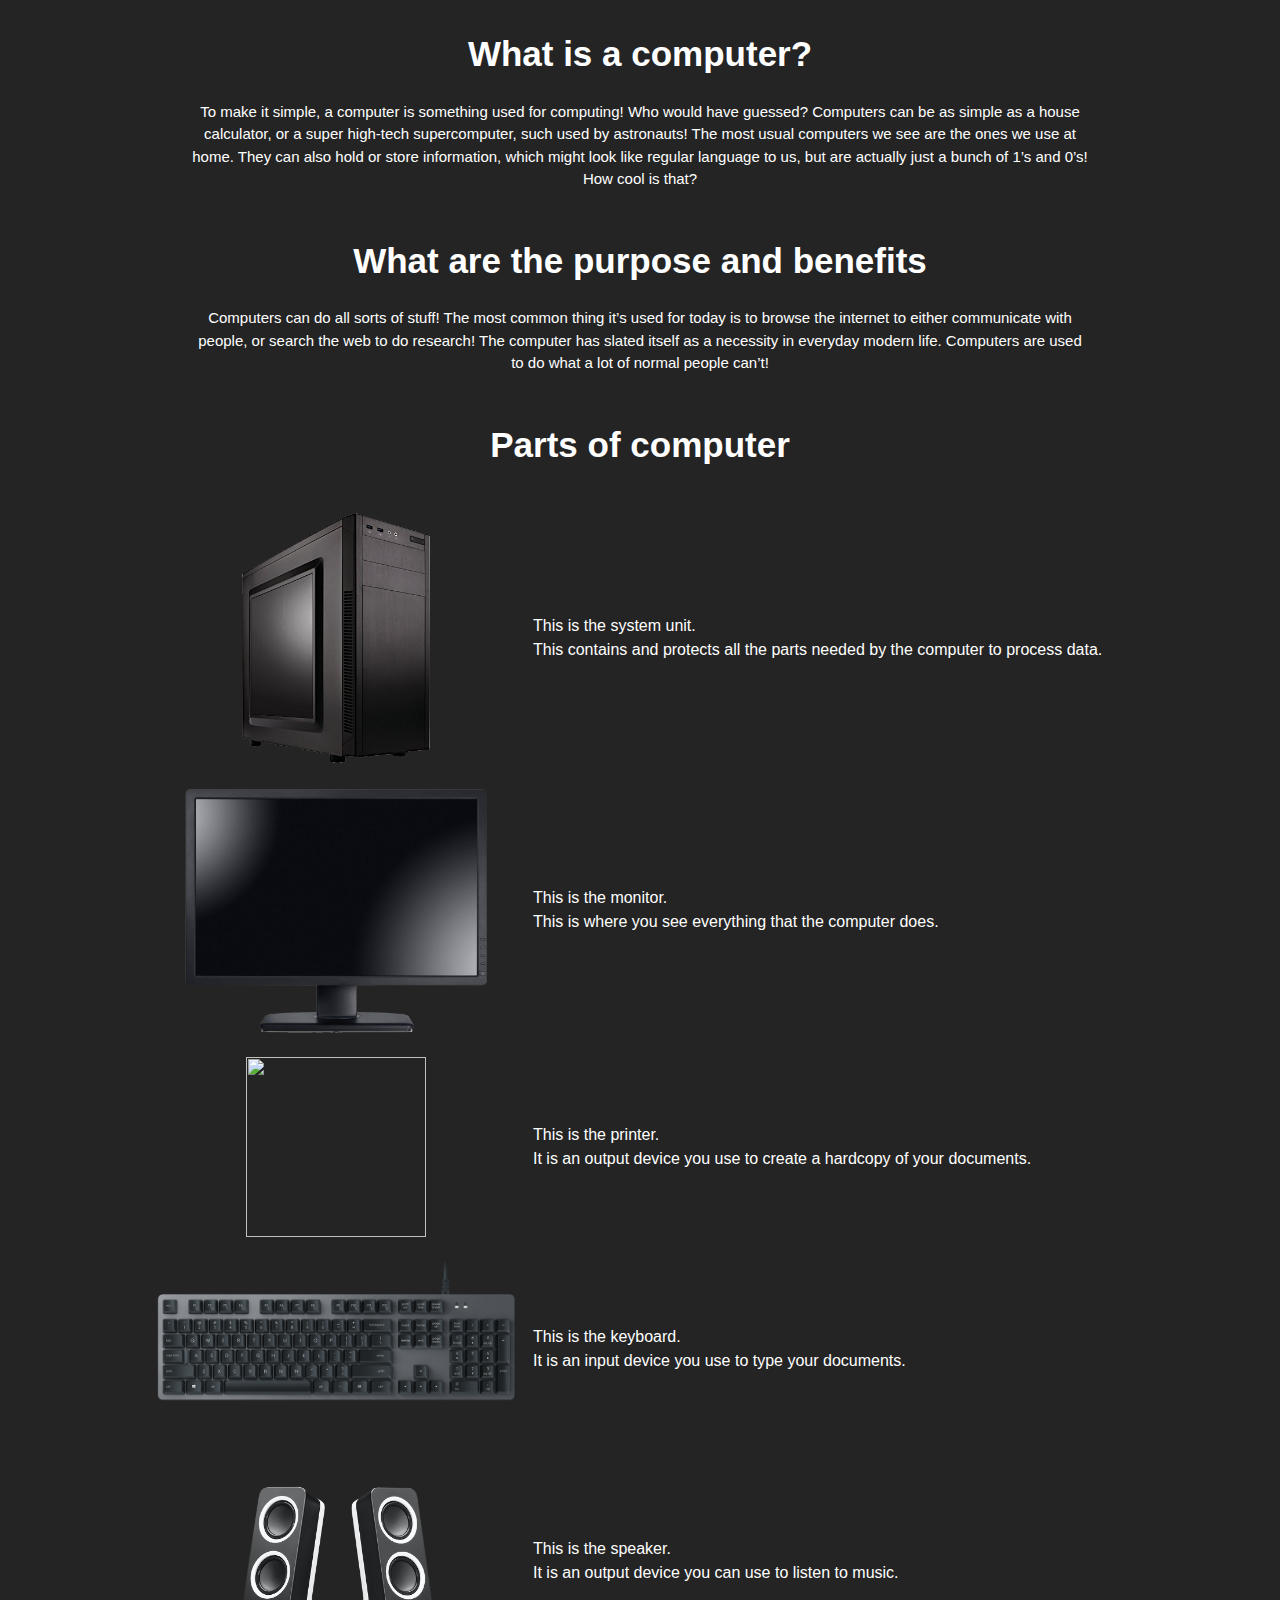
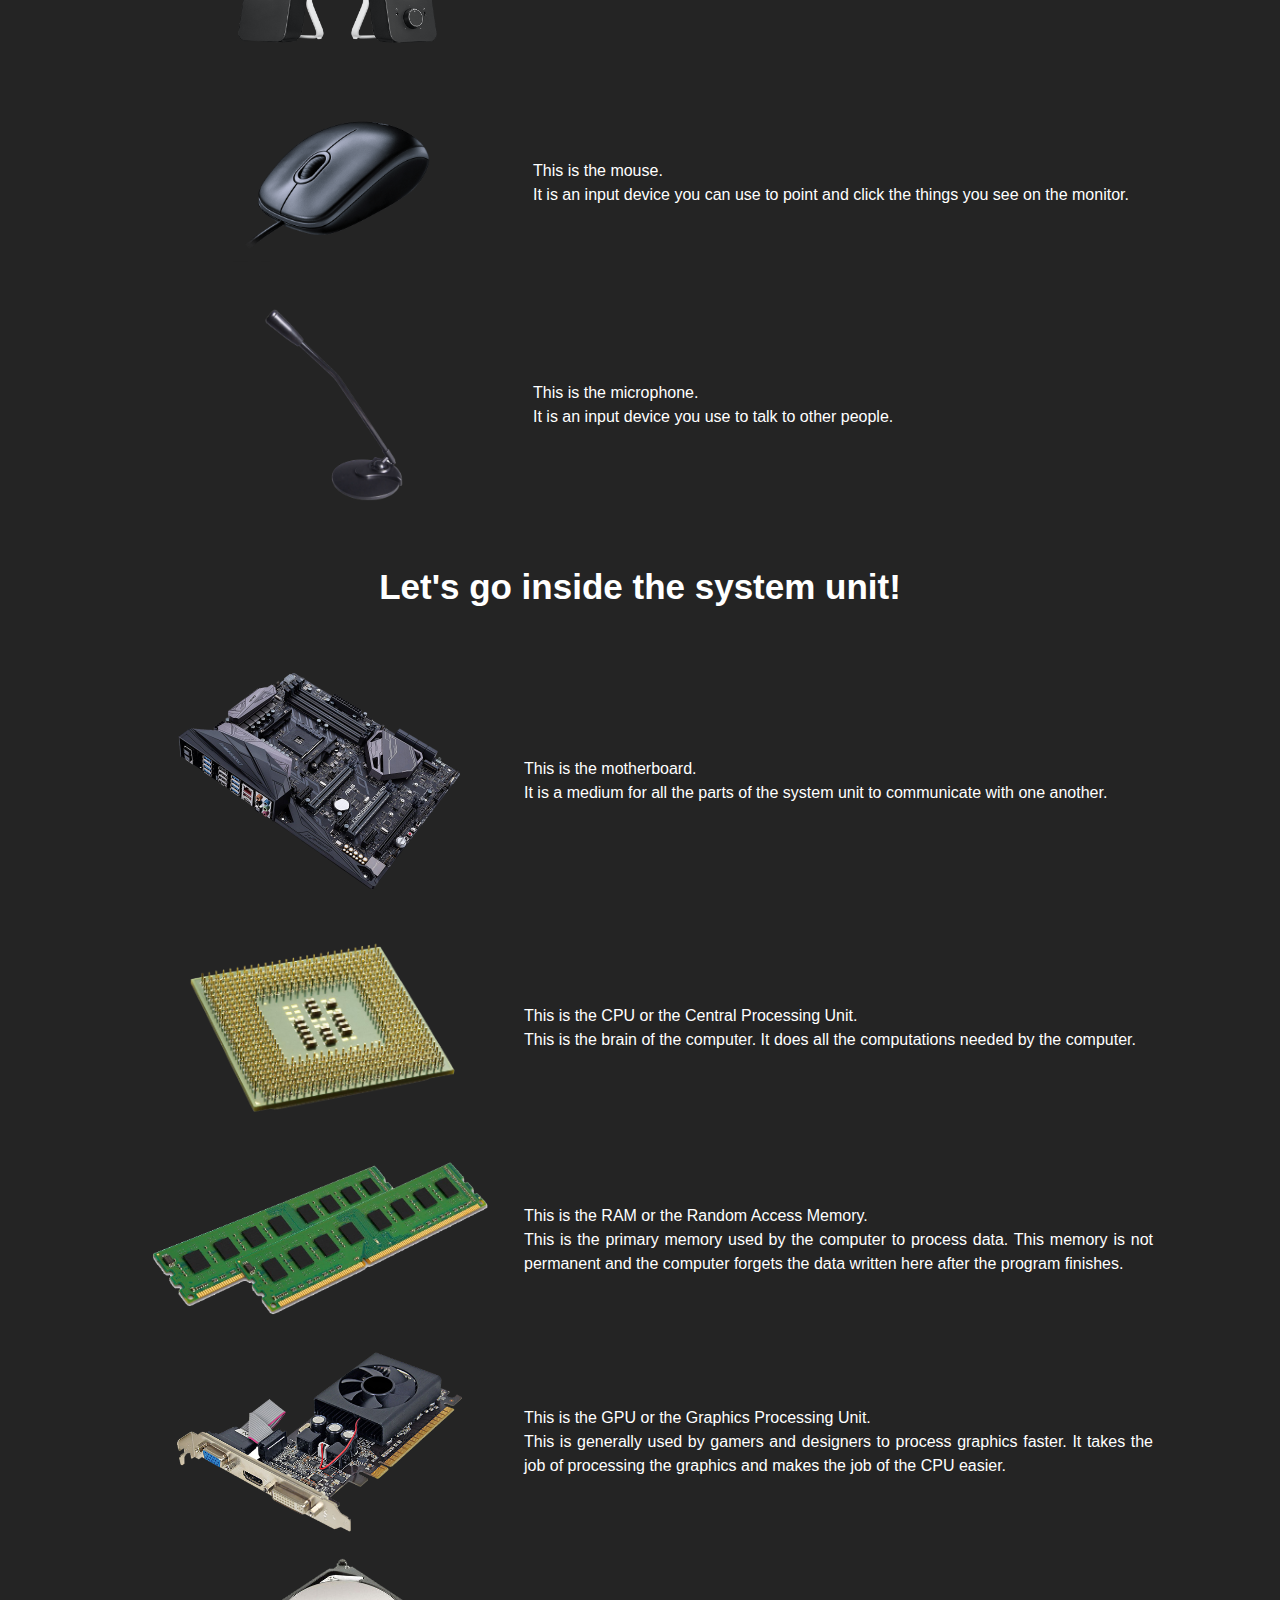
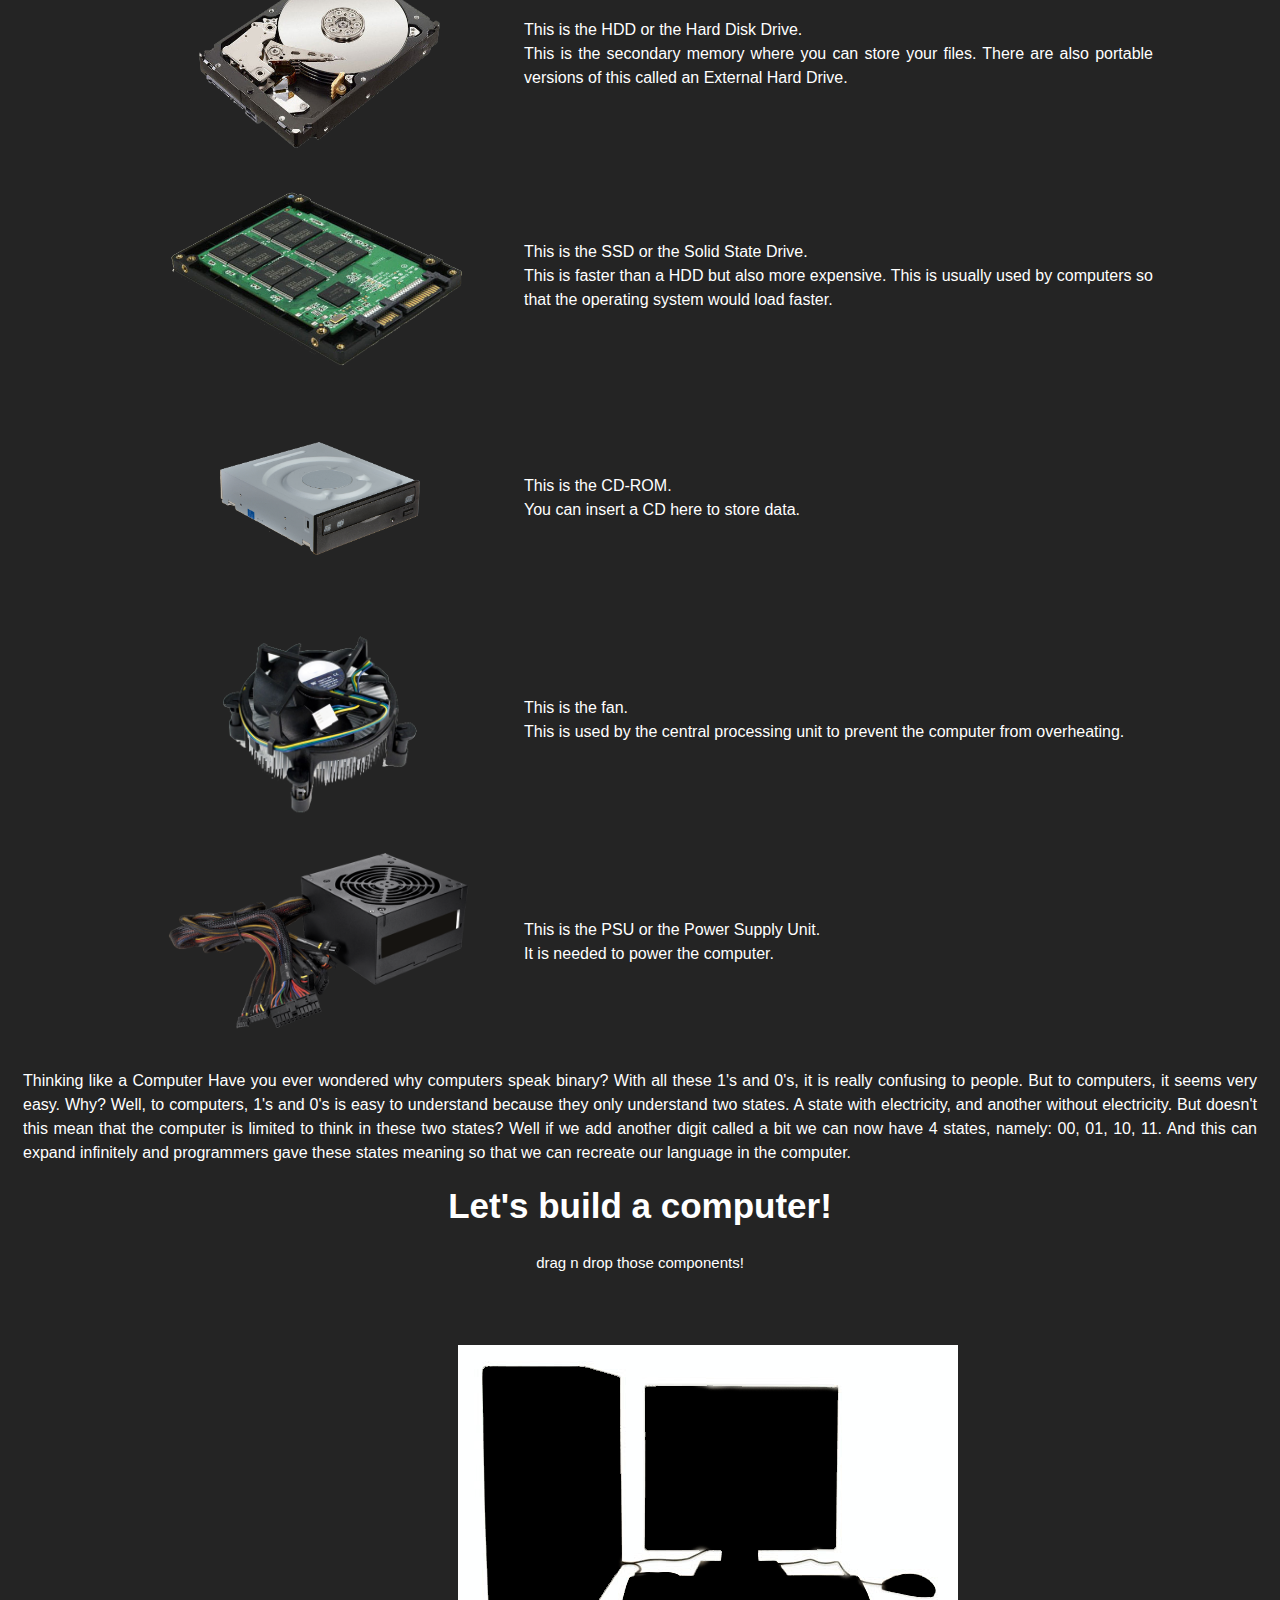
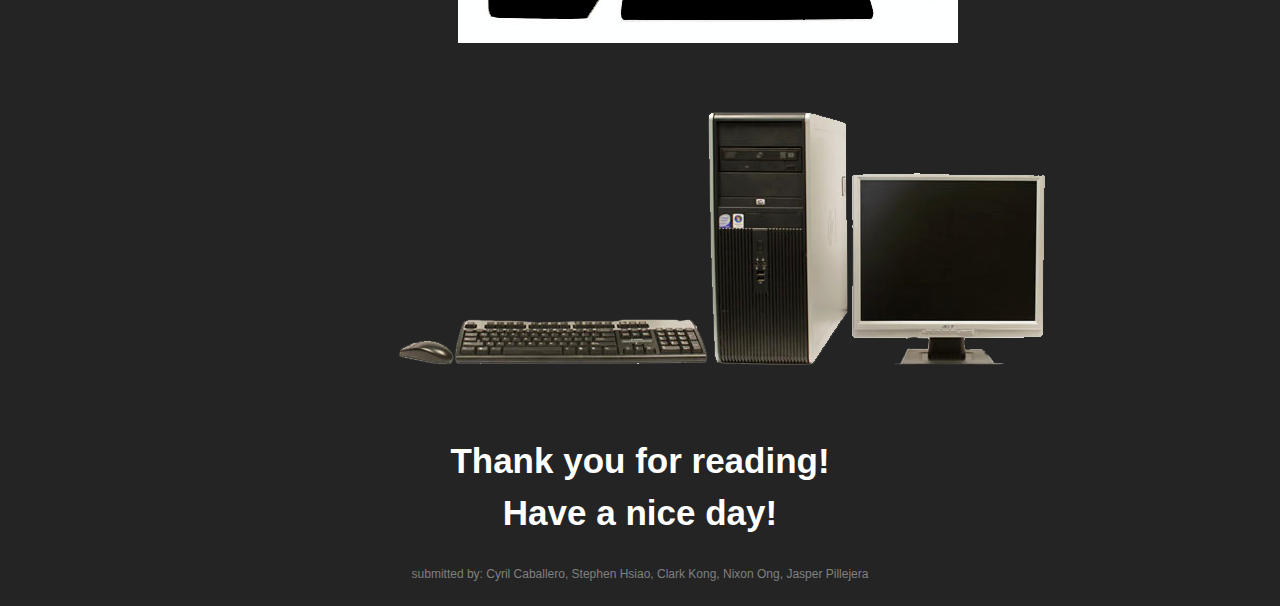
==== index.html @ e354e4e4 "dinkleberg" ====
<!--

░░░░░░░░░░░░░░░░░░░░░░░░░░░░░░░░
░░░░░░░▄▄▄▄▄▄░░░░░░░░░░░░░░░░░░░
░░░░░▄█████████▄▄░░░░░░░░▄▄░░░░░
░░░░███████████████▄▄░░░░▄██▄░░░
░░░▄█████████████████████████░░░
░▄██████████████████████████▀░░░
░███░░░░░░░░░░░░░░░░░░░█░░░░░░░░
░███░███████████████████░░░░░░░░
░███░░▀████───████────█▀░░░░░░░░
░███░░░▀▄▄▄▄▄▀░▀▄▄▄▄▄▀▀▀▄░░░░░░░
░░██░░░░░░░░░░░░░░░░░░░░░▀▄░░░░░
░░▄█░░░░░▄▀█▀▀▀▄▄▄░░░░░▄▀░░▀▄░░░
░█░░░░░▄▀──█───█──▀█▄▄░▀▀░░░░▀▄░
░▀▄▄░░█────█───█───█──▀▀▄░░▄▀▀▀░
░░░█░██▄▄▄▄█▄▄▄█▄▄▄█▄▄▄▄▄█▄▄▀░░░
░░░█░█████████████▄▄░░░░░░░░░░░░
░░░█░█████████████████████████▄░
░░░█░███████████████▀▀░░░░░░░░█░
░░░█░██████████▀▀░░░░░░░░░░░░░█░
░░░█░██████▀░░░░░░░░░░░░░░░░░░█░
░░░█░███▀░░░░░░░░░░░░░░░░░░░░░█░
░░░█░█▀░░░░░░░░░░░░░░░░░░░░░░░█░
░░░█░░░░░░░░░░░░░░▀▄░▀▄░░░░░░░█░
░░░█░░░░░░░░░░░░▄▄▄▀▄▄▀░░░░░░░█░
░░░█░░░░░░░░░░░░░░░░░░░░░░░░░░█░
░░░█░░░░░░░░░░░░░░░░░░░░░░░░░░█░
░░░█░░░░░░░░░░░░░░░░░░░░░░░░░░█░
░░░█░░░░░░░░░░░░░░░░░░░░░░░░░░█░
░░░█░░░░░░░░░░░░░░░░░░░░░░░░░░█░
░░░█░░░░░░░░░░░░░░░░░░░░░░░░░░█░
░░░░░░░░░░░░░░░░░░░░░░░░░░░░░░░░
░░░░░░░░░░░░░░░░░░░░░░░░░░░░░░░░░░░░░░░
░█▀▄░█░█▄░█░█░█░█░░█▀░█▀▄░█▀░█▀▄░▄▀▀░█░
░█░█░█░█▀██░█▀▄░█░░█▀░█▀▄░█▀░█▀▄░█░█░▀░
░▀▀░░▀░▀░░▀░▀░▀░▀▀░▀▀░▀▀░░▀▀░▀░▀░░▀▀░▀░
░░░░░░░░░░░░░░░░░░░░░░░░░░░░░░░░░░░░░░░
-->
<html>
<head> 
<title>SOCTEC2</title>
<link rel="icon" href="dlsu.ico" type="ico">
<style>
	div#topcontrol img {
		width: 50px;
		height: 50px;
	}
    * {
        padding: 5px;
        background-color: #242424;
        color: white;
        font-family: Arial, Helvetica, sans-serif;
        line-height: 150%;
    }
    #p1, #p2, #parts, #made, #game, #end {
        text-align: center;
        
    }
    #what, #pb, #pt, #md, #gm, #ed {
        font-size: 35px;
        margin-bottom: 10px;
        font-weight: bold;
    }
    #what1, #pb1, #gm1, #ed1 {
        font-size: 15px;
        margin: auto;
        width: 900px;
    }
    #hardware {
        margin: auto;
        width: 1050px;
    }
</style>
</head>
<body>
<div id="p1">
    <div id="what">What is a computer?</div>
    <div id="what1">To make it simple, a computer is something used for computing! Who would have guessed? Computers can be as simple as a house calculator, or a super high-tech supercomputer, such used by astronauts! The most usual computers we see are the ones we use at home. They can also hold or store information, which might look like regular language to us, but are actually just a bunch of 1’s and 0’s! How cool is that?</div>
</div><br>

<div id="p2">
    <div id="pb">What are the purpose and benefits</div>
    <div id="pb1">Computers can do all sorts of stuff! The most common thing it’s used for today is to browse the internet to either communicate with people, or search the web to do research! The computer has slated itself as a necessity in everyday modern life. 
    Computers are used to do what a lot of normal people can’t!</div>
</div><br>

<div id="parts">
    <div id="pt">Parts of computer</div>
</div>

<div id="hardware" align="center">
    <table>
        <tr >
            <td align="center"><img src="case.png" height="250"/></td>
            <td style="text-align: justify;">
                This is the system unit.<br> This contains and protects all the parts needed by the computer to process data.
            </td>
        </tr>
        <tr>
            <td align="center"><img src="mon.png" height="250"/></td>
            <td style="text-align: justify;">
                This is the monitor.<br> This is where you see everything that the computer does.
            </td>
        </tr>
        <tr>
            <td align="center"><img src="print.png" height="180"/></td>
            <td style="text-align: justify;">
                This is the printer.<br> It is an output device you use to create a hardcopy of your documents.
            </td>
        </tr>
        <tr>
            <td align="center"><img src="kb.png" height="180"/></td>
            <td style="text-align: justify;">
                This is the keyboard.<br> It is an input device you use to type your documents.
            </td>
        </tr>
        <tr>
            <td align="center"><img src="speak.png" height="200"/></td>
            <td style="text-align: justify;">
                This is the speaker.<br> It is an output device you can use to listen to music.
            </td>
        </tr>
        <tr>
            <td align="center"><img src="mou.png" height="200"/></td>
            <td style="text-align: justify;">
                This is the mouse.<br> It is an input device you can use to point and click the things you see on the monitor.
            </td>
        </tr>
        <tr>
            <td align="center"><img src="mic.png" height="200"/></td>
            <td style="text-align: justify;">
                This is the microphone.<br> It is an input device you use to talk to other people.
            </td>
        </tr>
    </table>
</div>

<br>
<div id="made">
    <div id="md">Let's go inside the system unit!</div>
</div>

<div id="hardware" border=1px align="center">
    <table>
        <tr>
            <td align="center"><img src="mobo.png" height="250"/></td>
            <td style="text-align: justify;">
                This is the motherboard.<br> It is a medium for all the parts of the system unit to communicate with one another.
            </td>
        </tr>
        <tr>
            <td align="center"><img src="cpu.png" height="200"/></td>
            <td style="text-align: justify;">
                This is the CPU or the Central Processing Unit.<br> This is the brain of the computer. It does all the computations needed by the computer.
            </td>
        </tr>
        <tr>
            <td align="center"><img src="ram.png" height="180"/></td>
            <td style="text-align: justify;">
                This is the RAM or the Random Access Memory.<br> This is the primary memory used by the computer to process data. This memory is not permanent and the computer forgets the data written here after the program finishes.
            </td>
        </tr>
        <tr>
            <td align="center"><img src="gfx.png" height="180"/></td>
            <td style="text-align: justify;">
                This is the GPU or the Graphics Processing Unit.<br> This is generally used by gamers and designers to process graphics faster. It takes the job of processing the graphics and makes the job of the CPU easier.
            </td>
        </tr>
        <tr>
            <td align="center"><img src="hdd.png" height="200"/></td>
            <td style="text-align: justify;">
                This is the HDD or the Hard Disk Drive.<br> This is the secondary memory where you can store your files. There are also portable versions of this called an External Hard Drive.
            </td>
        </tr>
        <tr>
            <td align="center"><img src="ssd.png" height="200"/></td>
            <td style="text-align: justify;">
                This is the SSD or the Solid State Drive.<br> This is faster than a HDD but also more expensive. This is usually used by computers so that the operating system would load faster.
            </td>
        </tr>
        <tr>
            <td align="center"><img src="drive.png" height="200"/></td>
            <td style="text-align: justify;">
                This is the CD-ROM.<br> You can insert a CD here to store data.
            </td>
        </tr>
        <tr>
            <td align="center"><img src="sfan.png" height="200"/></td>
            <td style="text-align: justify;">
                This is the fan.<br> This is used by the central processing unit to prevent the computer from overheating.
            </td>
        </tr>
        <tr>
            <td align="center"><img src="psu.png" height="200"/></td>
            <td style="text-align: justify;">
                This is the PSU or the Power Supply Unit.<br> It is needed to power the computer.
            </td>
        </tr>
    </table>
</div>

<div id="computerLanguage" style="text-align: justify;">
Thinking like a Computer

Have you ever wondered why computers speak binary? 
With all these 1's and 0's, it is really confusing to people.
But to computers, it seems very easy. Why?
Well, to computers, 1's and 0's is easy to understand because they only understand two states. 
A state with electricity, and another without electricity.

But doesn't this mean that the computer is limited to think in these two states?
Well if we add another digit called a bit we can now have 4 states, namely: 00, 01, 10, 11.
And this can expand infinitely and programmers gave these states meaning so that we can recreate our language in the computer.

</div>

<div id="game">
    <div id="gm">Let's build a computer!</div>
    <div id="gm1">drag n drop those components!</div>
</div>

<div style="text-align: center">
<iframe id="games" src="game.html" width="1280" height="720" style="border: 0;" scrolling="no"></iframe>
</div>

<div id="end">
    <div id="ed">Thank you for reading!<br> Have a nice day!</div>
</div>

<div style="font-size: 12px; text-align: center; color: grey"> submitted by: Cyril Caballero, Stephen Hsiao, Clark Kong, Nixon Ong, Jasper Pillejera</div>

<script src="https://ajax.googleapis.com/ajax/libs/jquery/2.1.3/jquery.min.js"></script>
<script type="text/javascript" src="arrow35.js"></script>
</body>
</html>
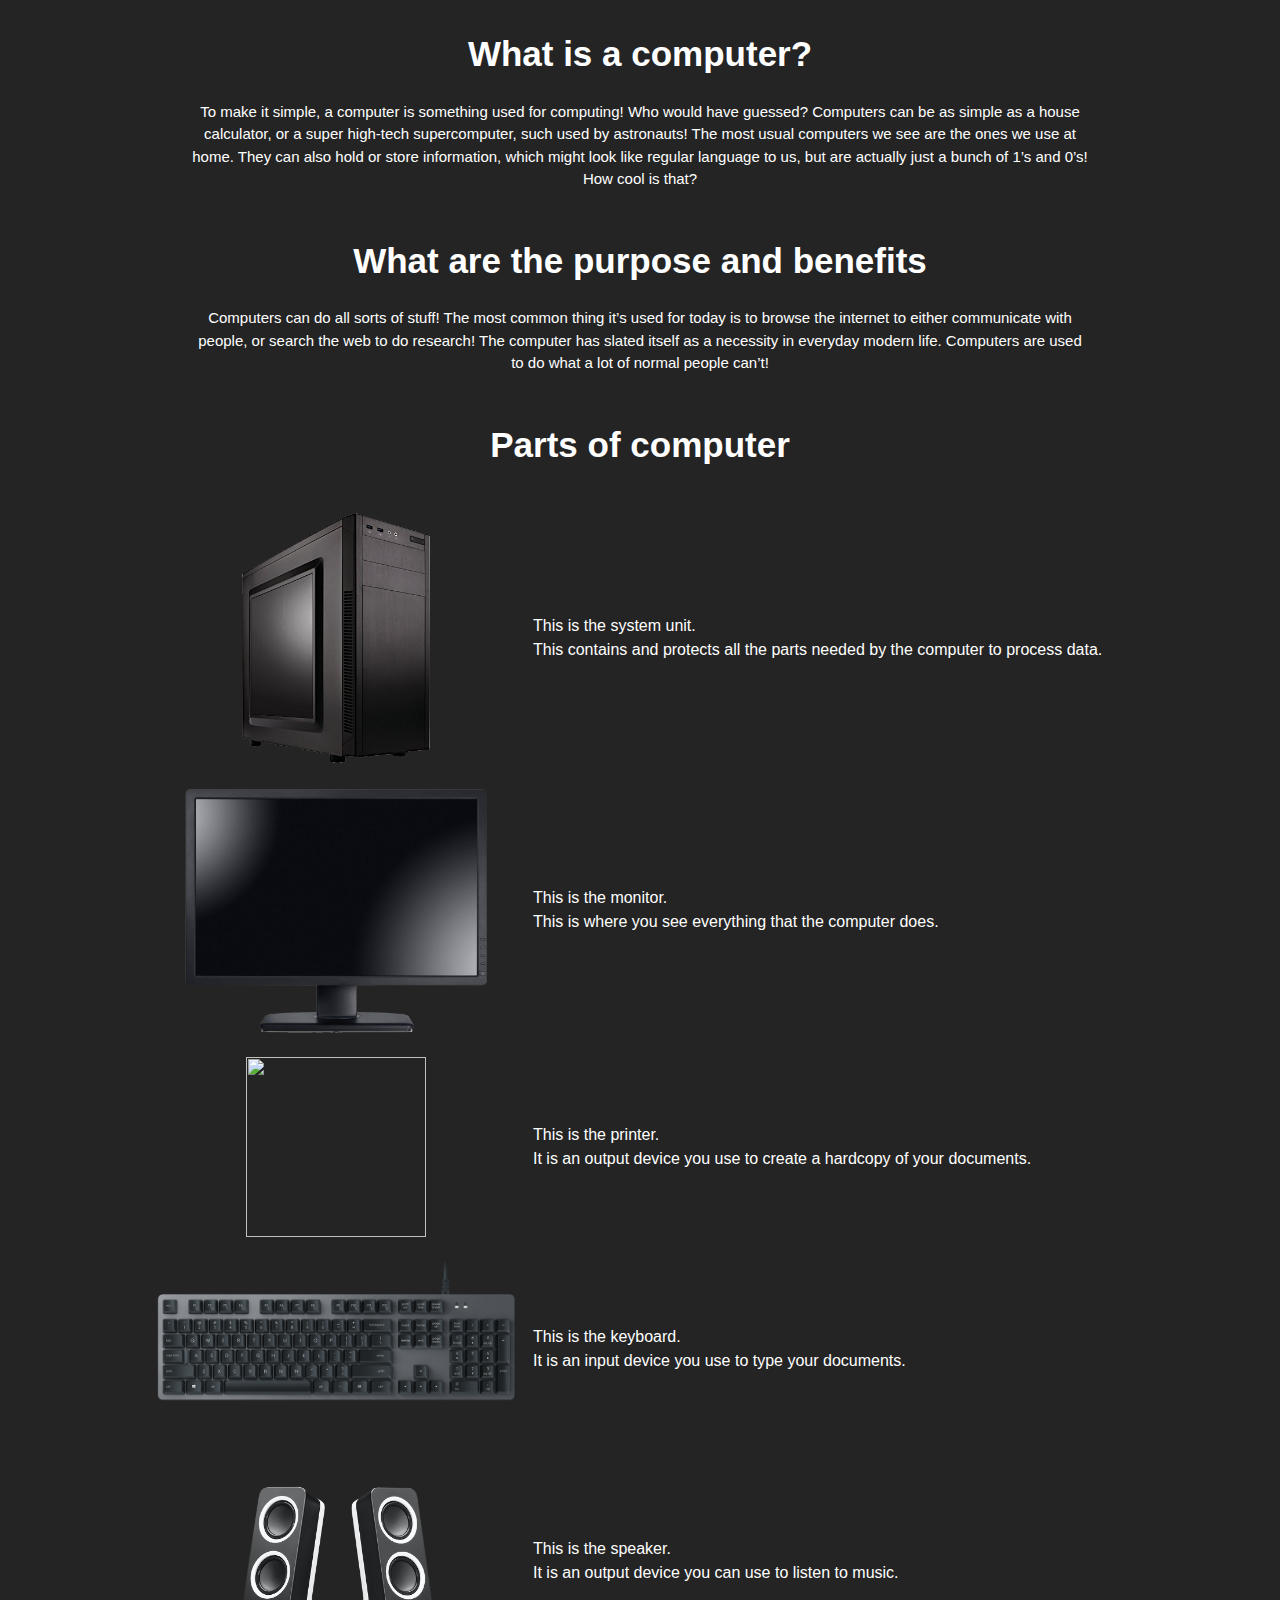
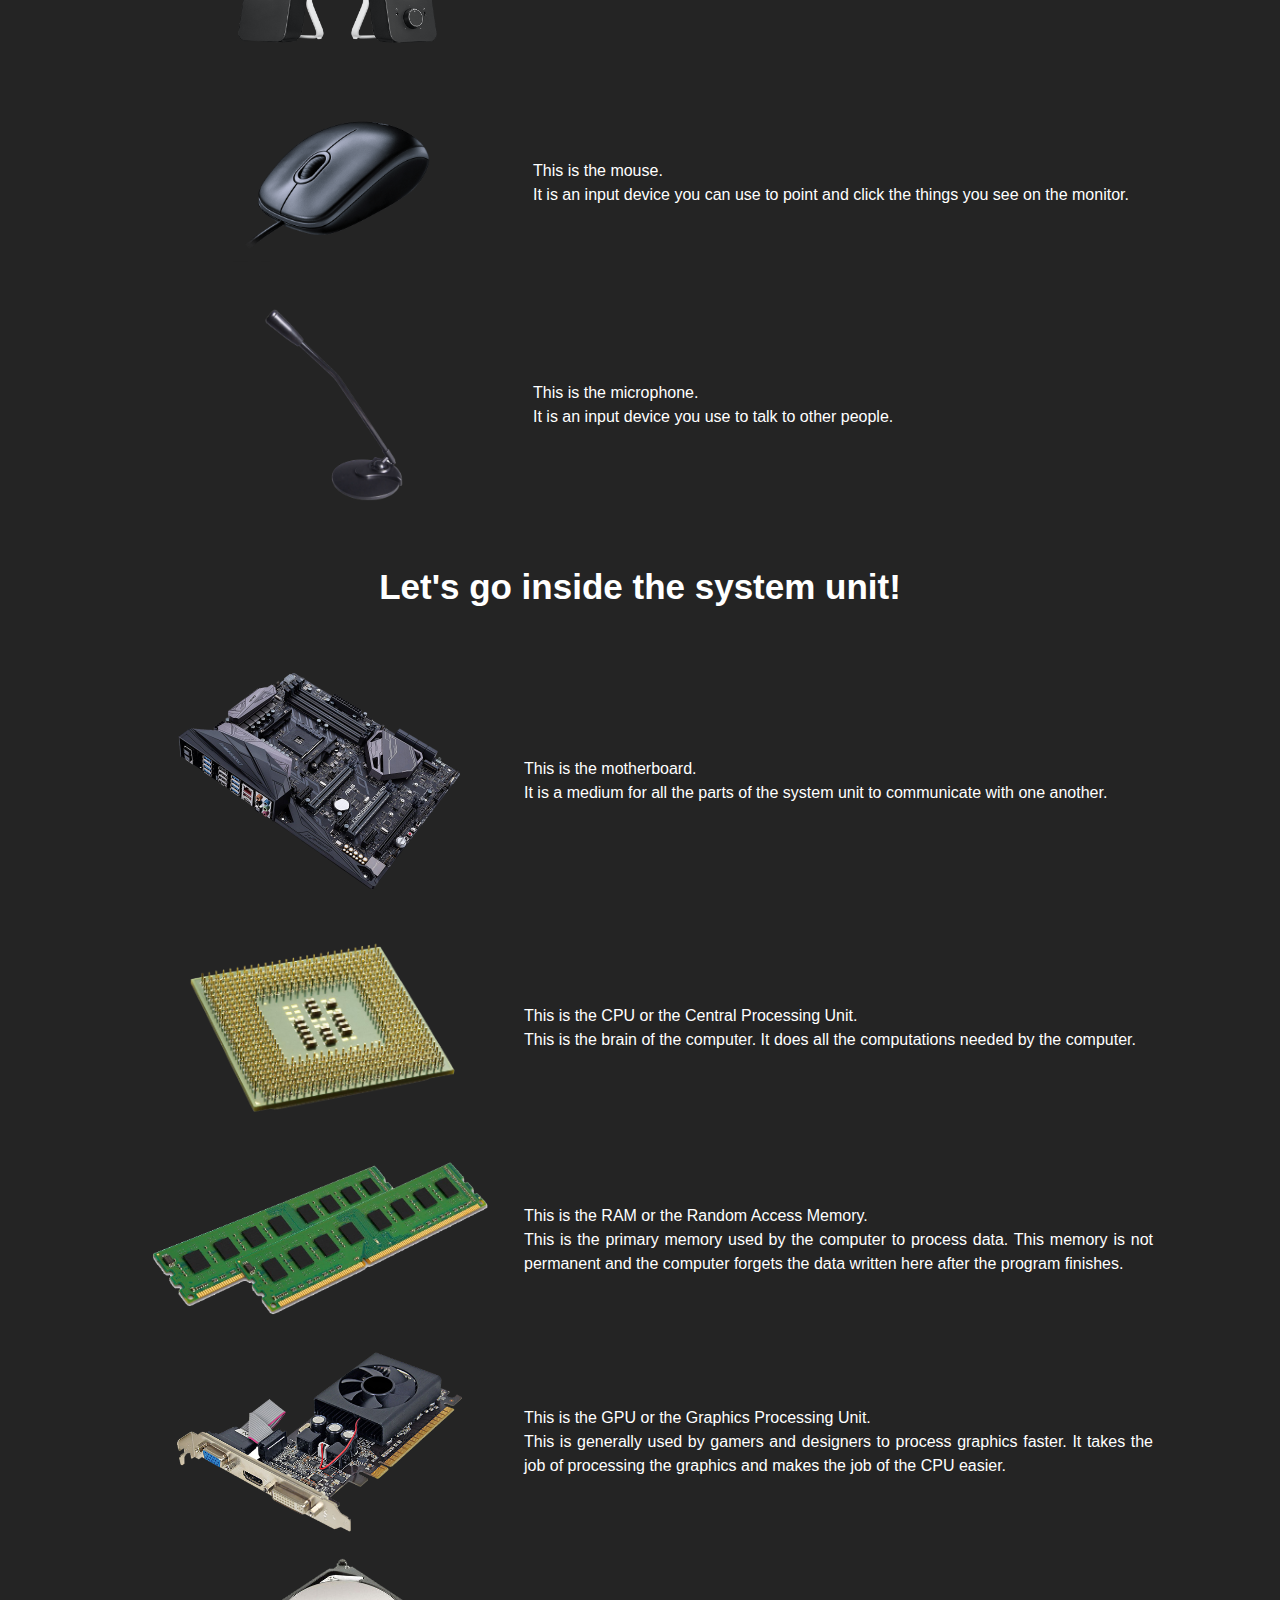
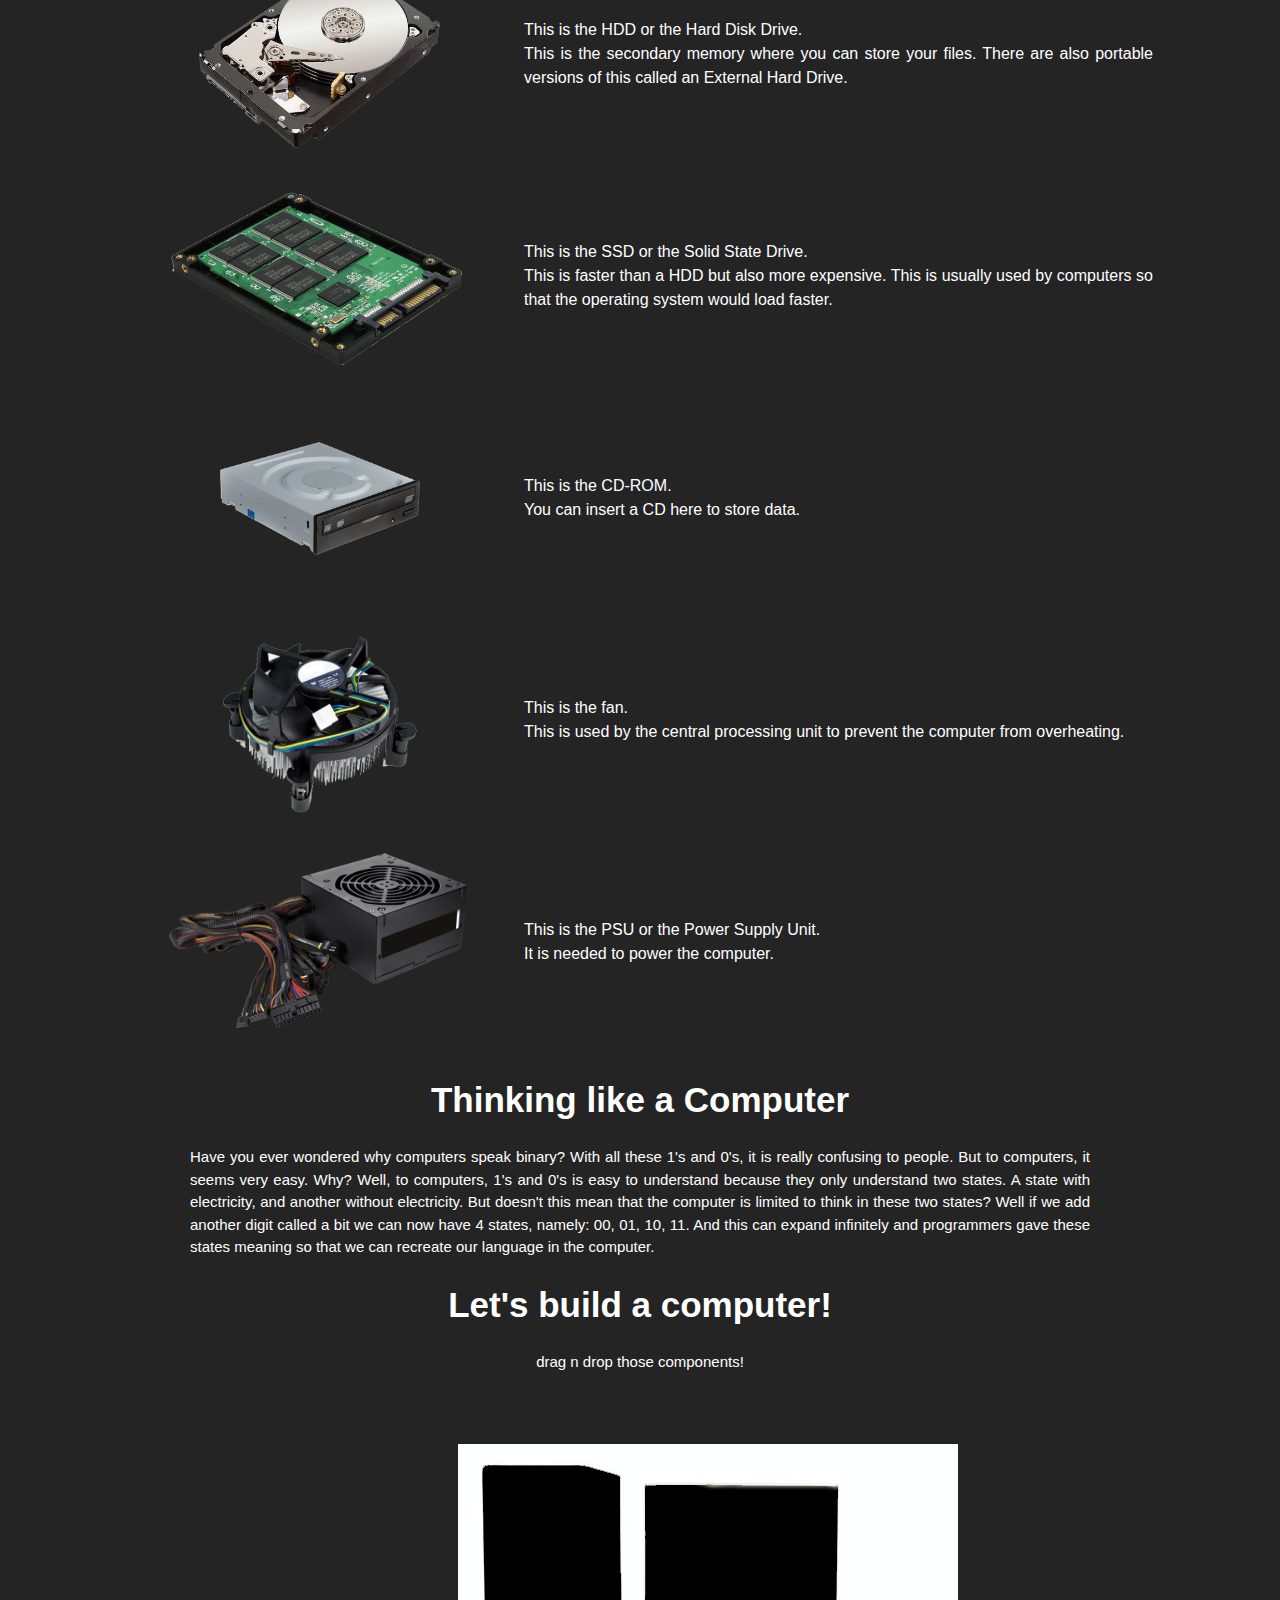
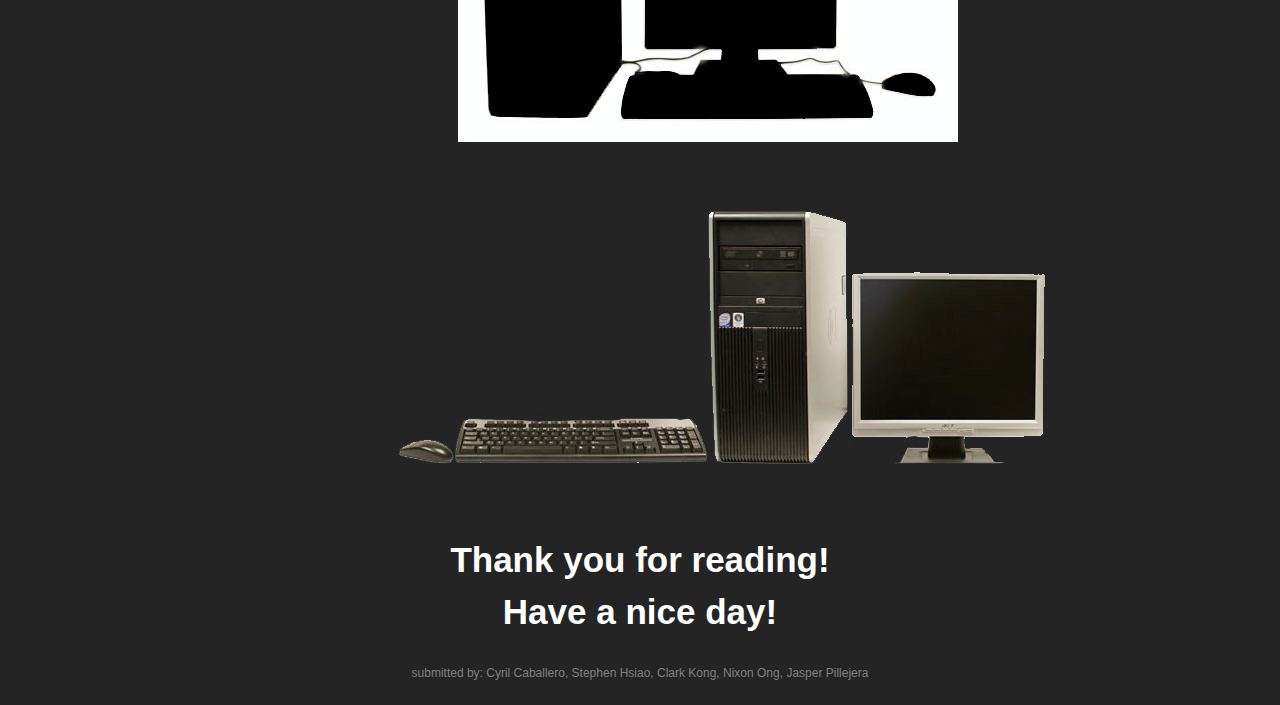
==== commit 458e33a8: "update on colors and alignment" ====
--- a/index.html
+++ b/index.html
@@ -57,12 +57,12 @@
         text-align: center;
         
     }
-    #what, #pb, #pt, #md, #gm, #ed {
+    #what, #pb, #pt, #md, #gm, #ed, #thinking {
         font-size: 35px;
         margin-bottom: 10px;
         font-weight: bold;
     }
-    #what1, #pb1, #gm1, #ed1 {
+    #what1, #pb1, #gm1, #ed1, #thinking1 {
         font-size: 15px;
         margin: auto;
         width: 900px;
@@ -201,8 +201,8 @@
 </div>
 
 <div id="computerLanguage" style="text-align: justify;">
-Thinking like a Computer
-
+	<div id="thinking" align="center">Thinking like a Computer </div>
+	<div id ="thinking1">
 Have you ever wondered why computers speak binary? 
 With all these 1's and 0's, it is really confusing to people.
 But to computers, it seems very easy. Why?
@@ -212,6 +212,7 @@
 But doesn't this mean that the computer is limited to think in these two states?
 Well if we add another digit called a bit we can now have 4 states, namely: 00, 01, 10, 11.
 And this can expand infinitely and programmers gave these states meaning so that we can recreate our language in the computer.
+	</div>
 
 </div>
 
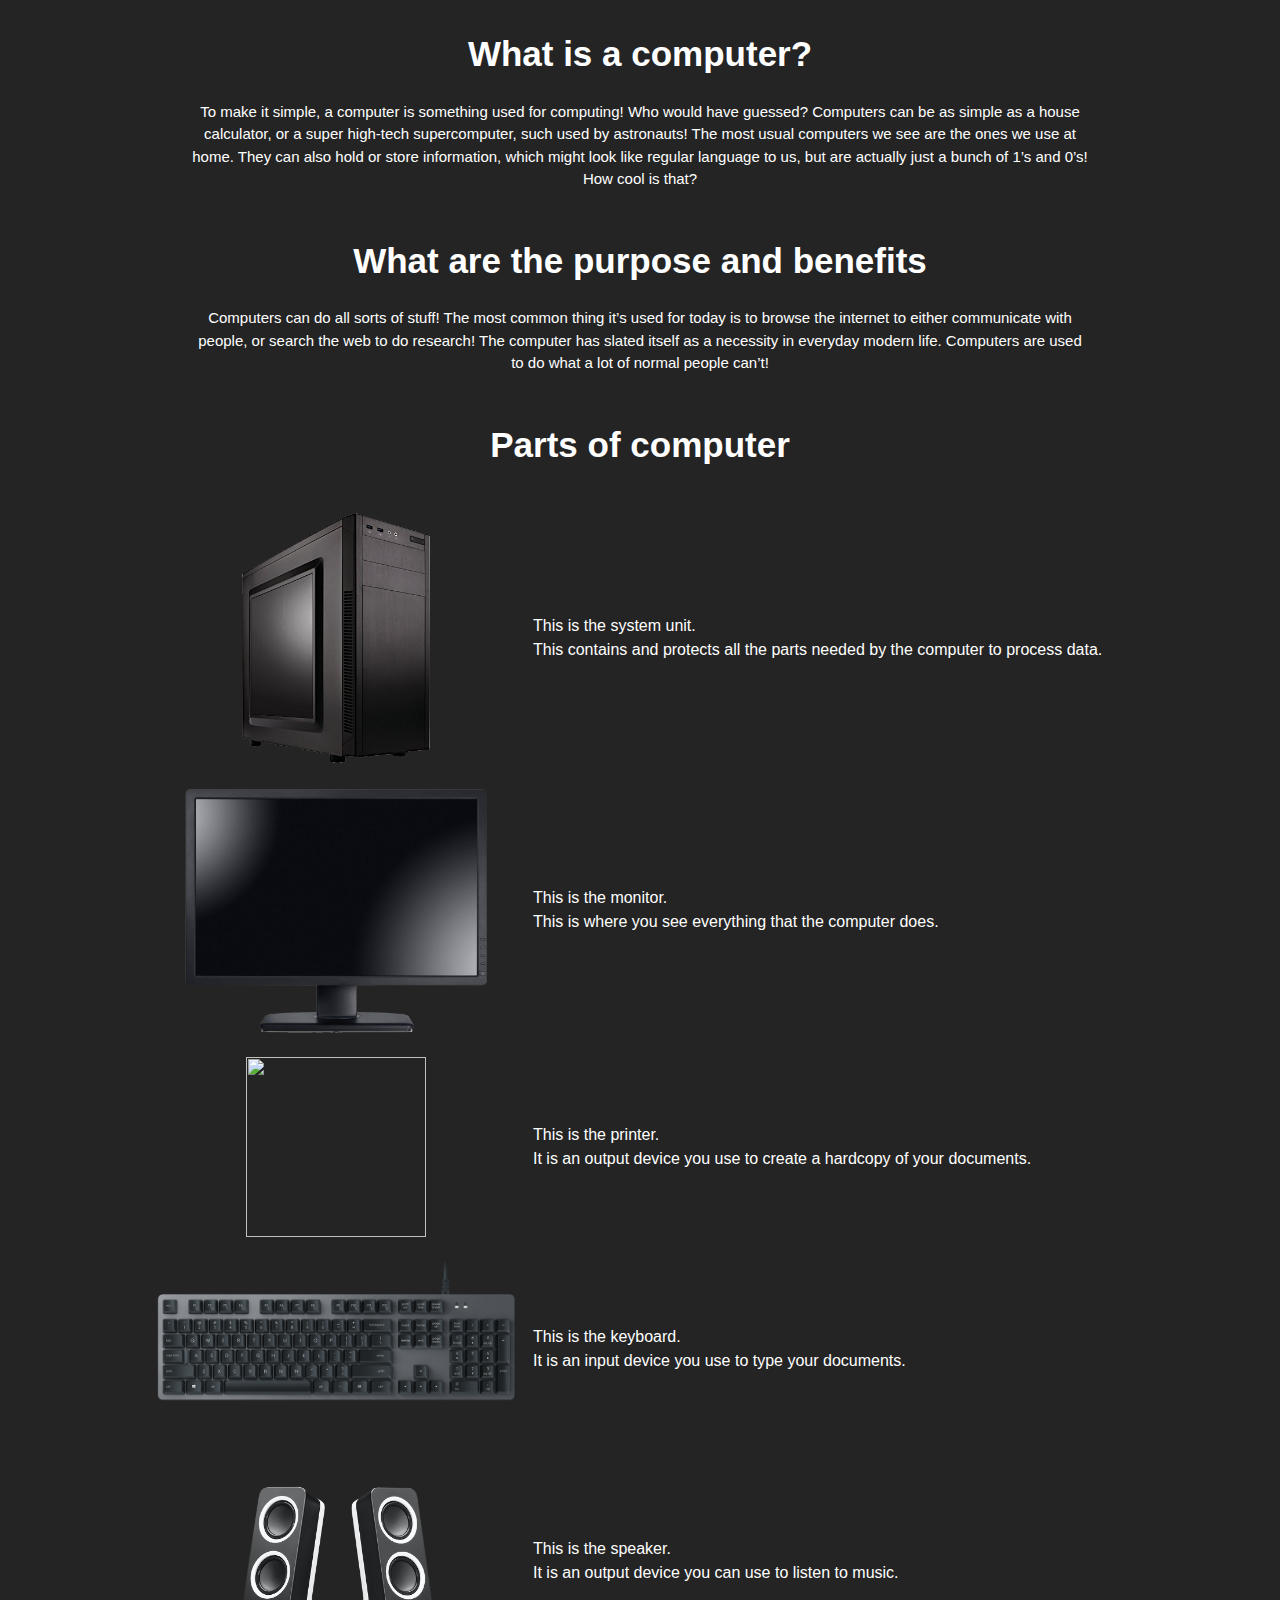
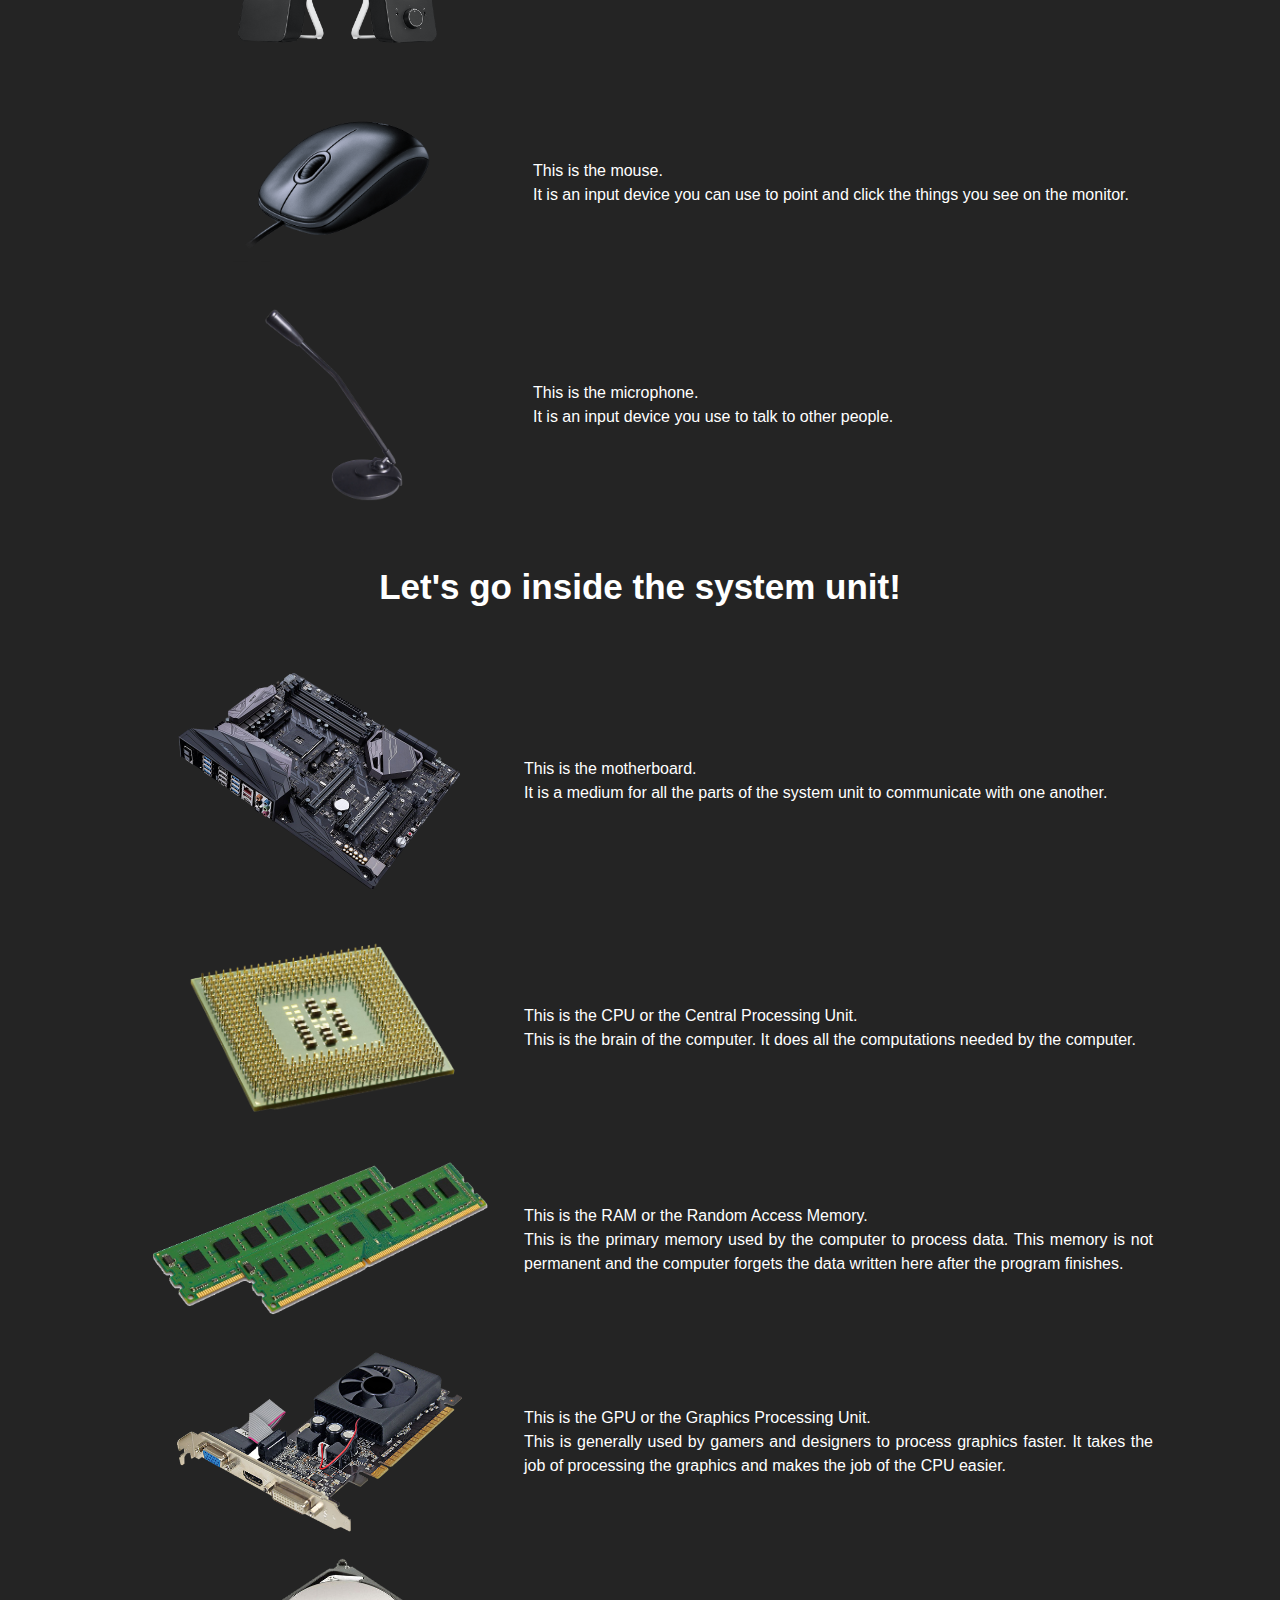
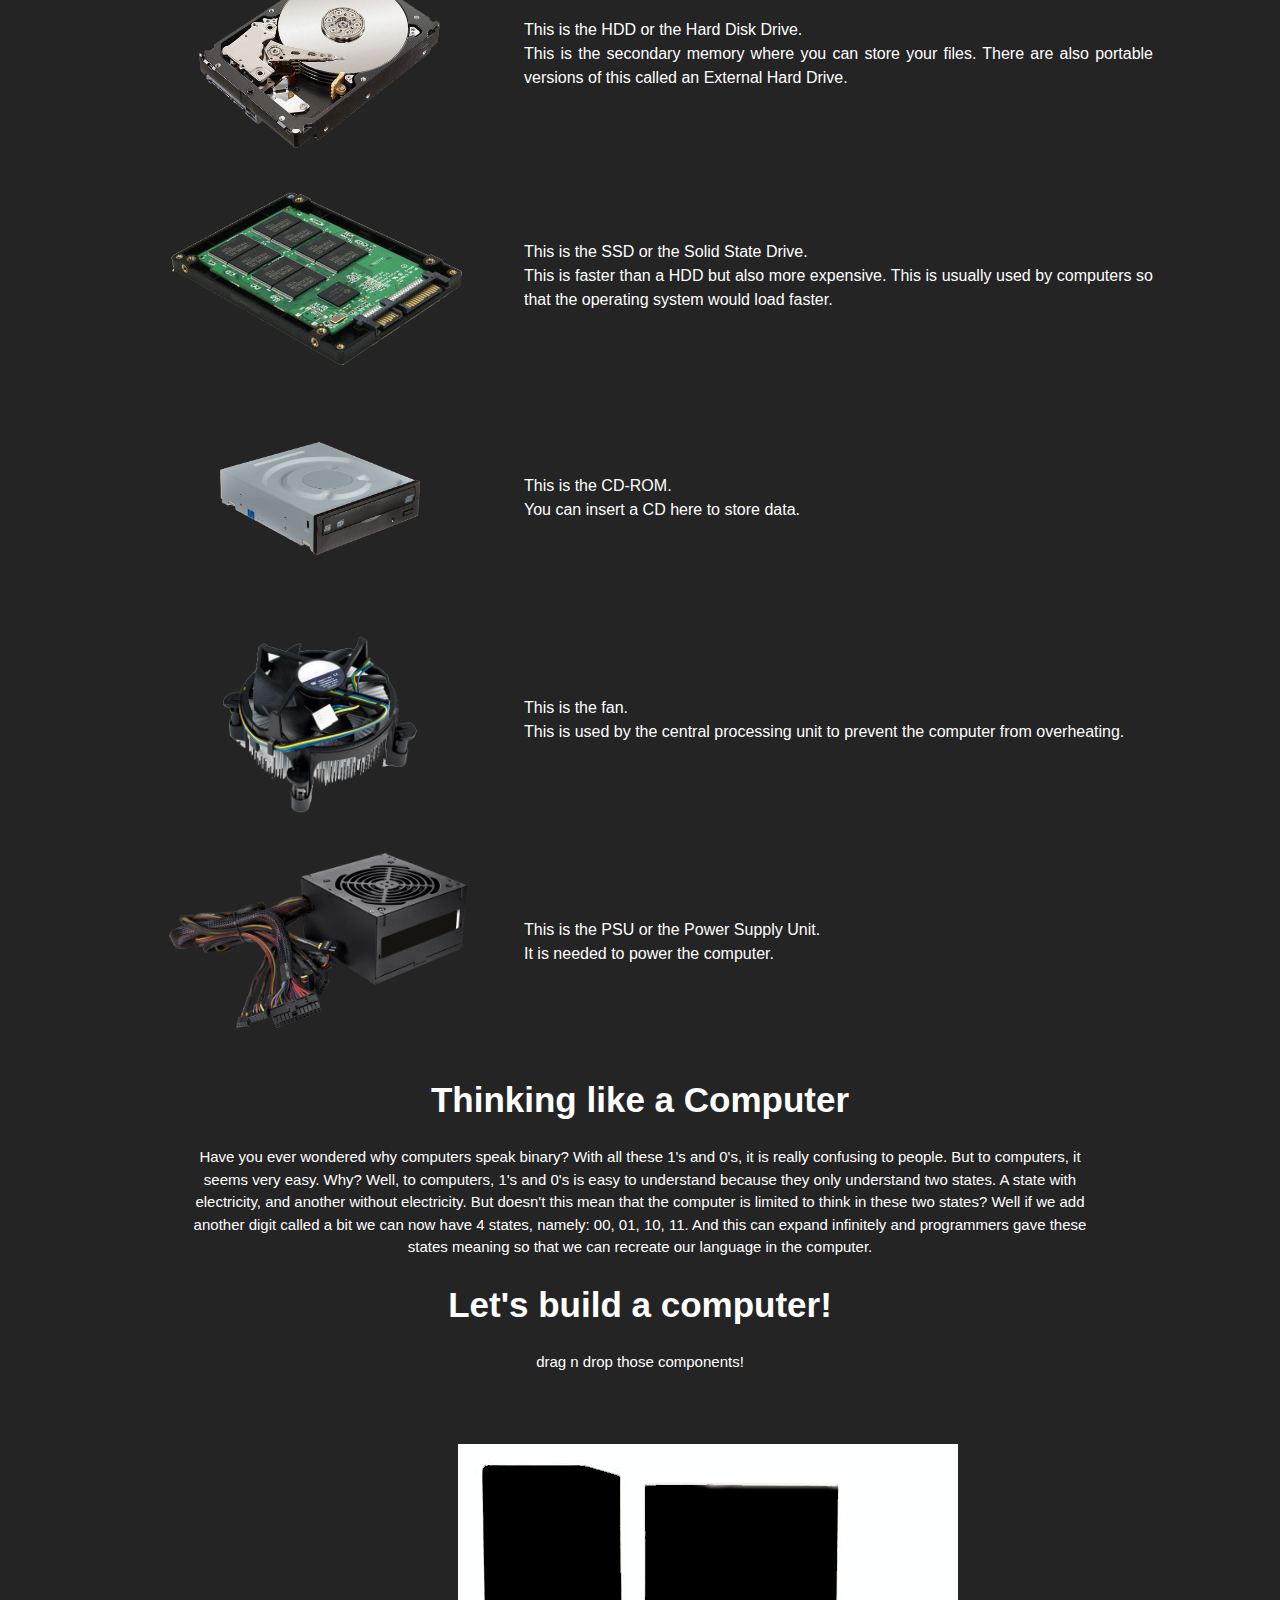
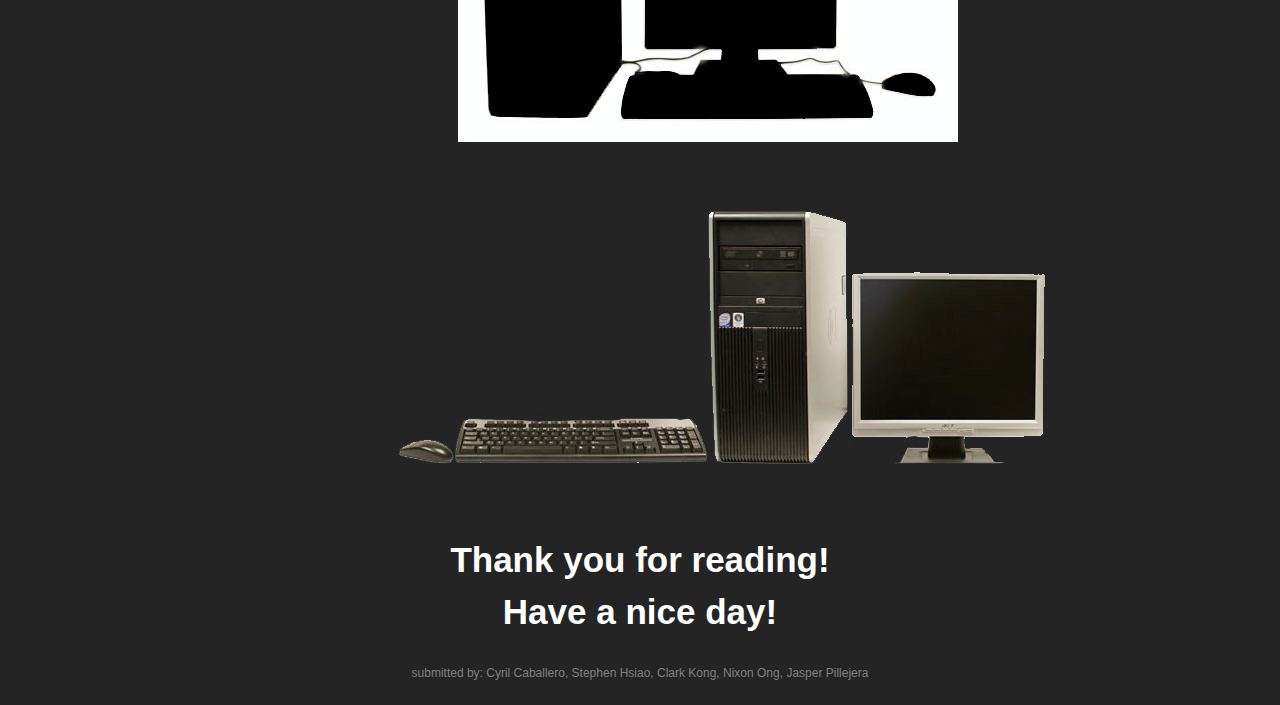
==== commit 31801655: "centered text" ====
--- a/index.html
+++ b/index.html
@@ -200,7 +200,7 @@
     </table>
 </div>
 
-<div id="computerLanguage" style="text-align: justify;">
+<div id="computerLanguage" style="text-align: center;">
 	<div id="thinking" align="center">Thinking like a Computer </div>
 	<div id ="thinking1">
 Have you ever wondered why computers speak binary? 
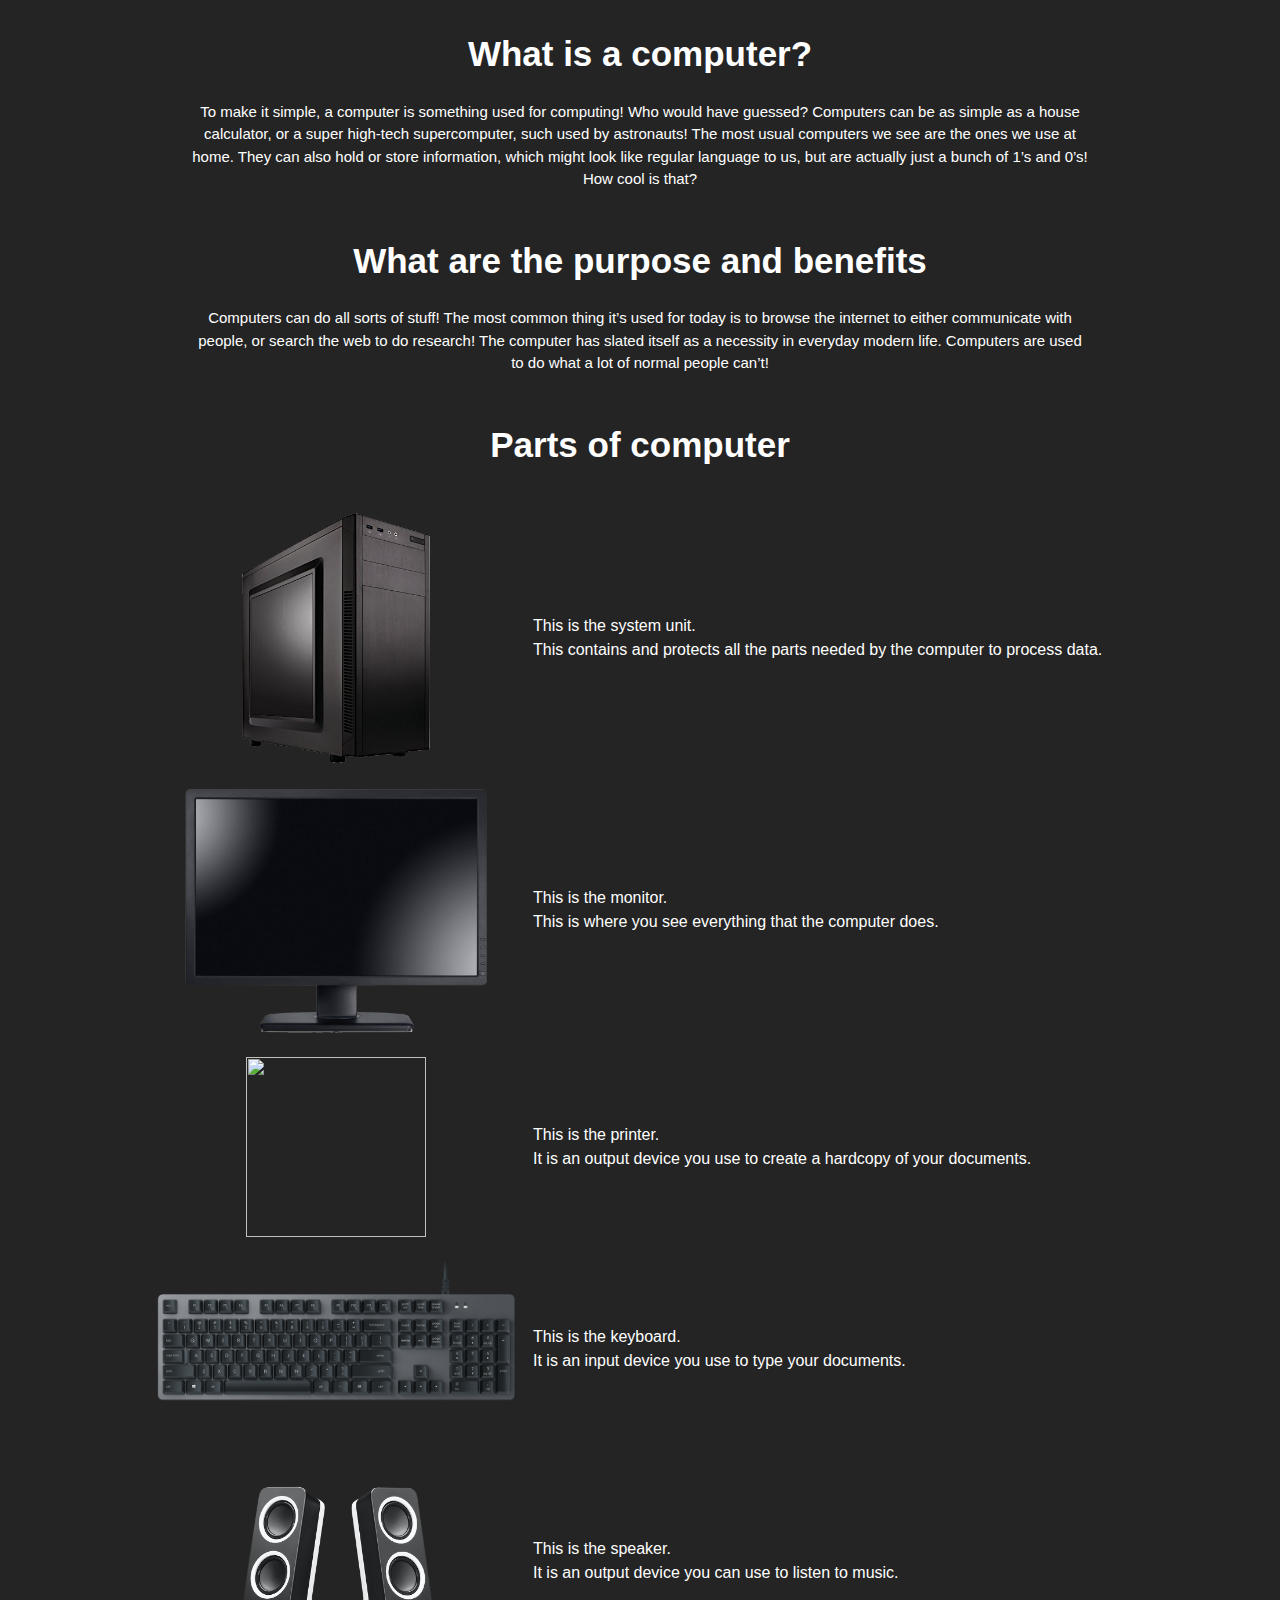
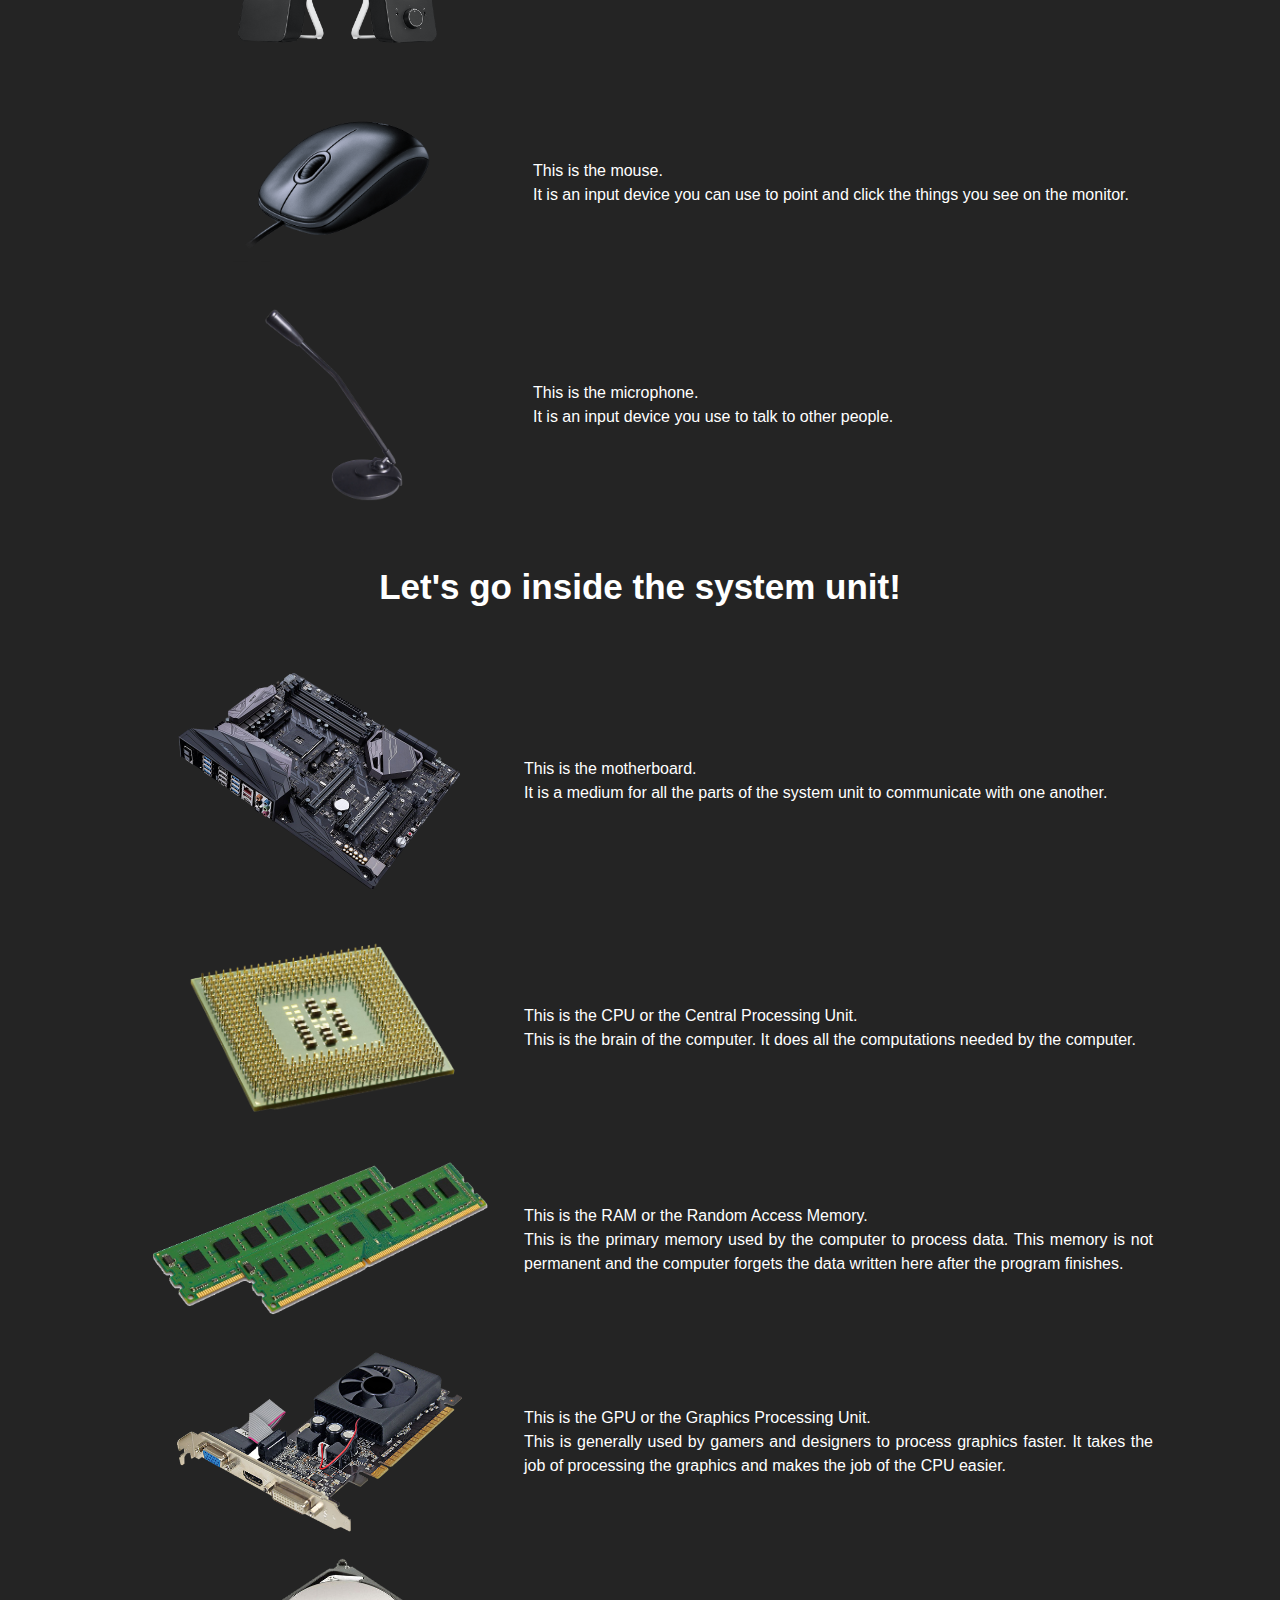
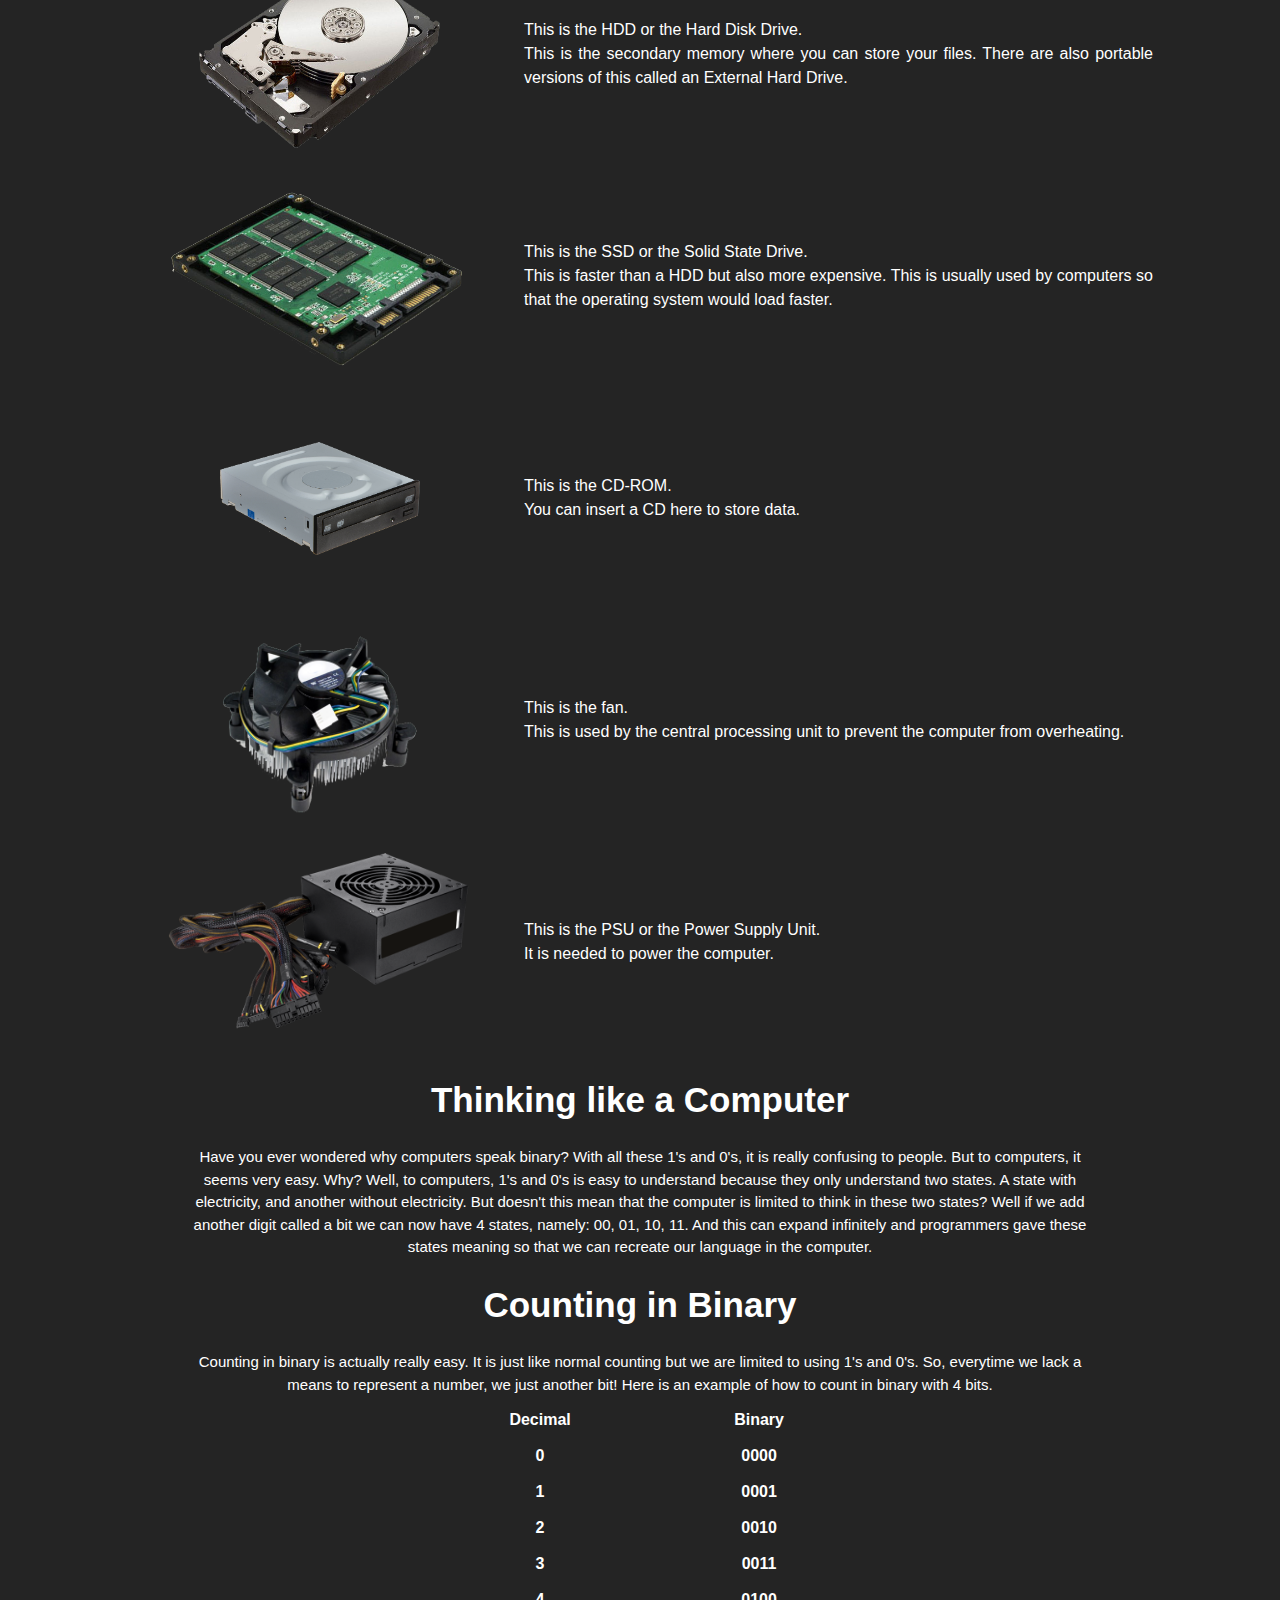
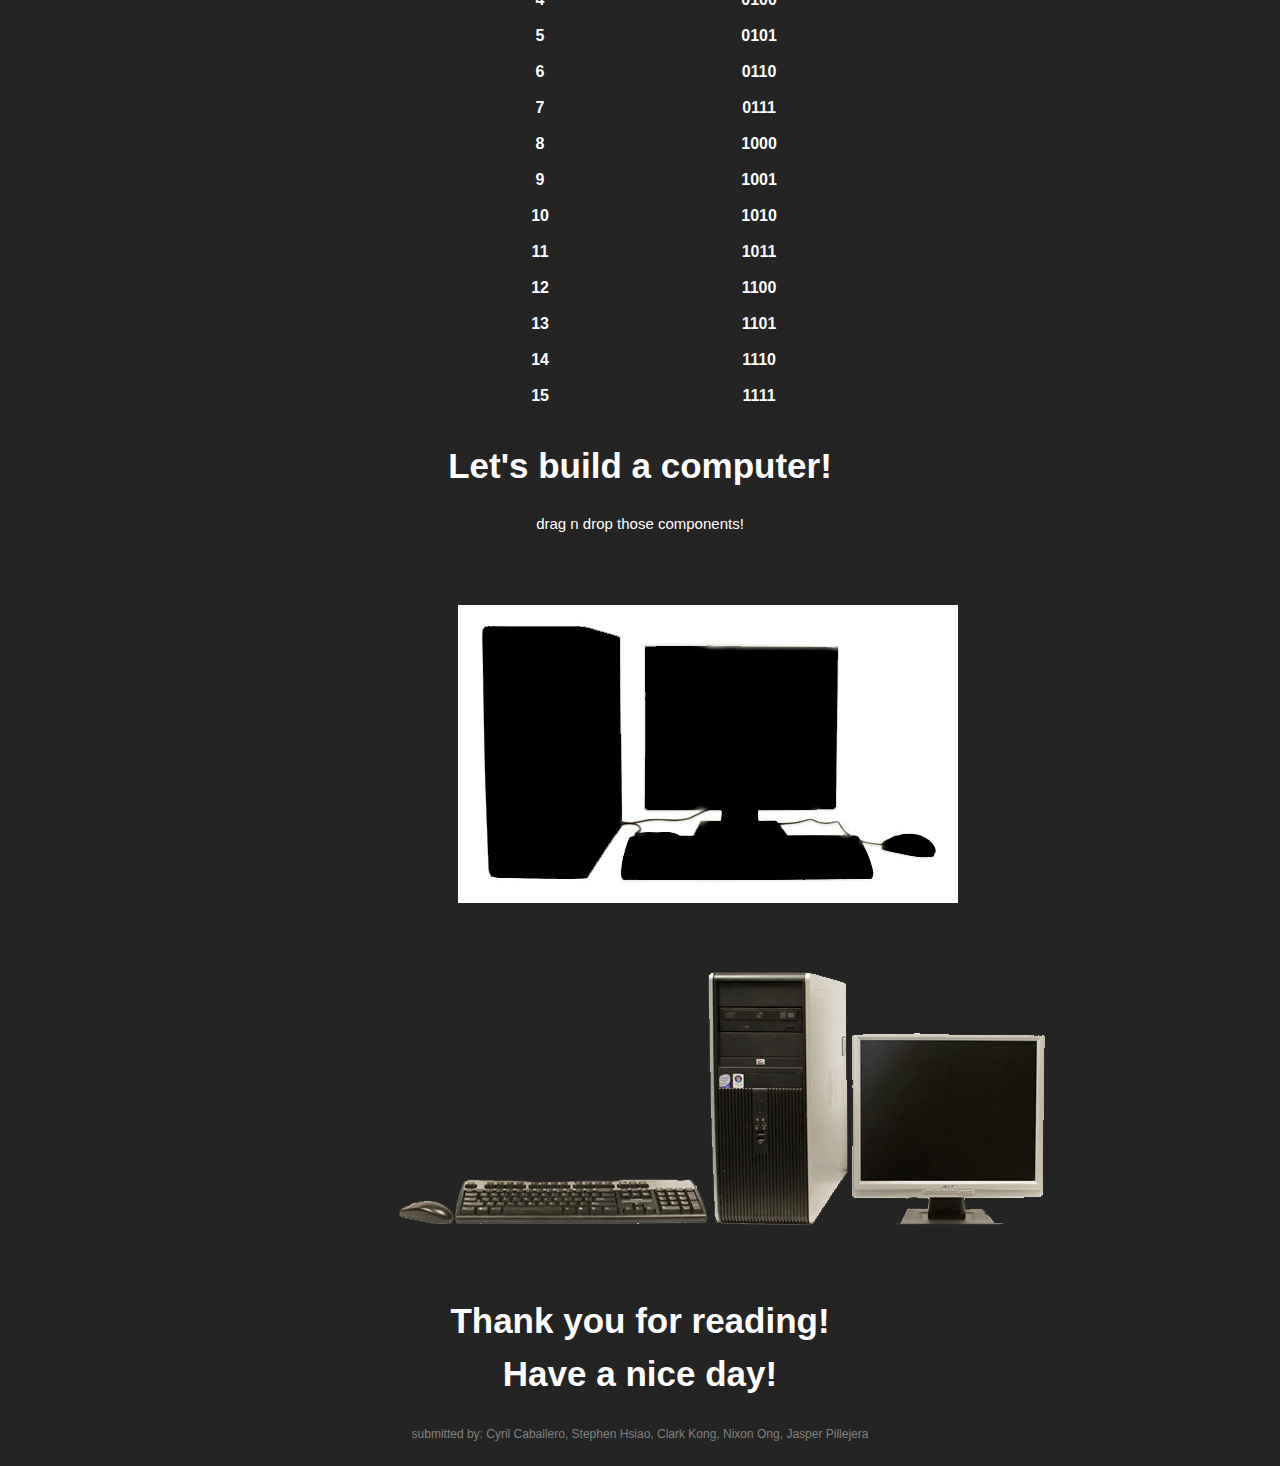
==== commit b544ab20: "4 bits counting" ====
--- a/index.html
+++ b/index.html
@@ -57,12 +57,12 @@
         text-align: center;
         
     }
-    #what, #pb, #pt, #md, #gm, #ed, #thinking {
+    #what, #pb, #pt, #md, #gm, #ed, #thinking, #counting {
         font-size: 35px;
         margin-bottom: 10px;
         font-weight: bold;
     }
-    #what1, #pb1, #gm1, #ed1, #thinking1 {
+    #what1, #pb1, #gm1, #ed1, #thinking1, #counting1 {
         font-size: 15px;
         margin: auto;
         width: 900px;
@@ -213,6 +213,84 @@
 Well if we add another digit called a bit we can now have 4 states, namely: 00, 01, 10, 11.
 And this can expand infinitely and programmers gave these states meaning so that we can recreate our language in the computer.
 	</div>
+</div>
+
+<div id = "countingBinary" style = "text-align: center;">
+	<div id = "counting" align = "center">Counting in Binary </div>
+	<div id = "counting1">
+Counting in binary is actually really easy. It is just like normal counting but we are limited to using 1's and 0's. So, everytime we lack a means to represent a number, we just another bit! Here is an example of 
+how to count in binary with 4 bits.<br>
+	<table style = "width:50%" align ="center">
+		<tr>
+			<th>Decimal</th>
+			<th>Binary</th>
+		</tr>
+		<tr>
+			<th>0</th>
+			<th>0000</th>
+		</tr>
+		<tr>
+			<th>1</th>
+			<th>0001</th>
+		</tr>
+		<tr>
+			<th>2</th>
+			<th>0010</th>
+		</tr>
+		<tr>
+			<th>3</th>
+			<th>0011</th>
+		</tr>
+		<tr>
+			<th>4</th>
+			<th>0100</th>
+		</tr>
+		<tr>
+			<th>5</th>
+			<th>0101</th>
+		</tr>
+		<tr>
+			<th>6</th>
+			<th>0110</th>
+		</tr>
+		<tr>
+			<th>7</th>
+			<th>0111</th>
+		</tr>
+		<tr>
+			<th>8</th>
+			<th>1000</th>
+		</tr>
+		<tr>
+			<th>9</th>
+			<th>1001</th>
+		</tr>
+		<tr>
+			<th>10</th>
+			<th>1010</th>
+		</tr>
+		<tr>
+			<th>11</th>
+			<th>1011</th>
+		</tr>
+		<tr>
+			<th>12</th>
+			<th>1100</th>
+		</tr>
+		<tr>
+			<th>13</th>
+			<th>1101</th>
+		</tr>
+		<tr>
+			<th>14</th>
+			<th>1110</th>
+		</tr>
+		<tr>
+			<th>15</th>
+			<th>1111</th>
+		</tr>
+		</table>
+	</div>
 
 </div>
 
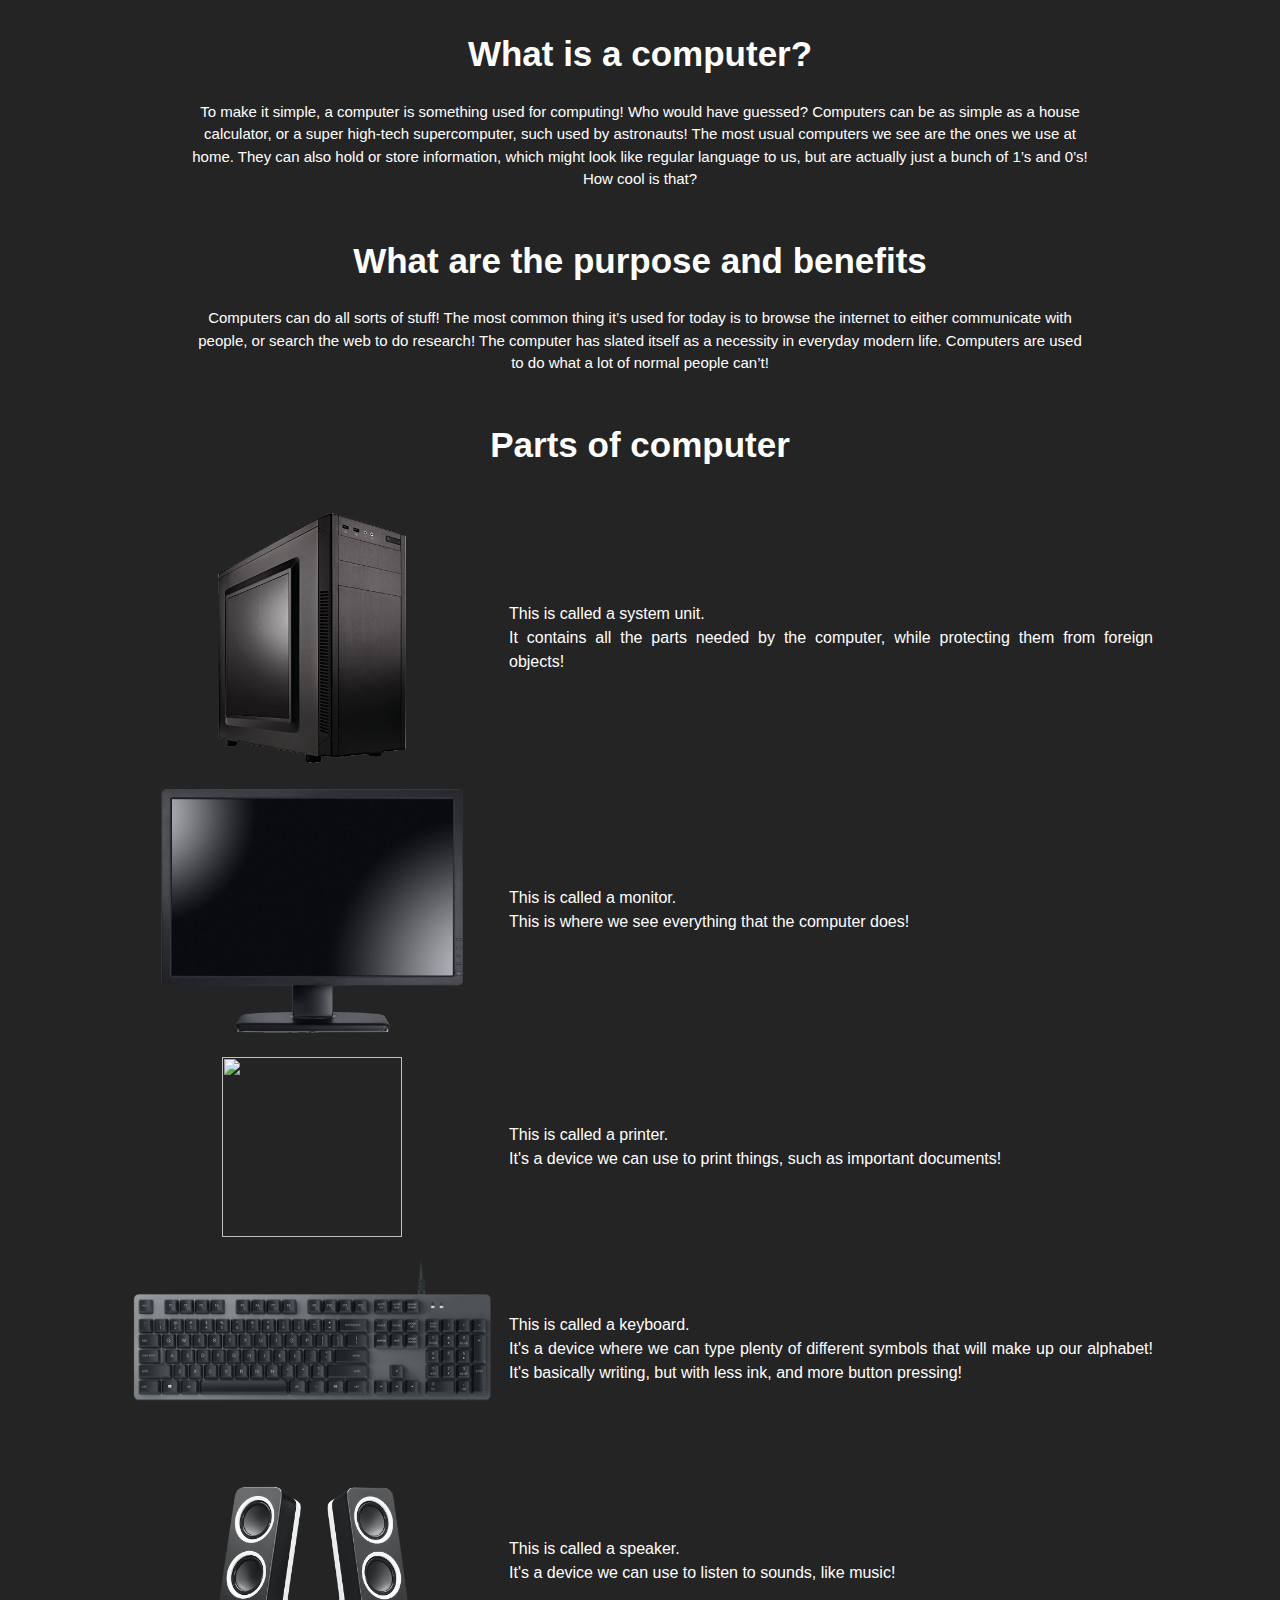
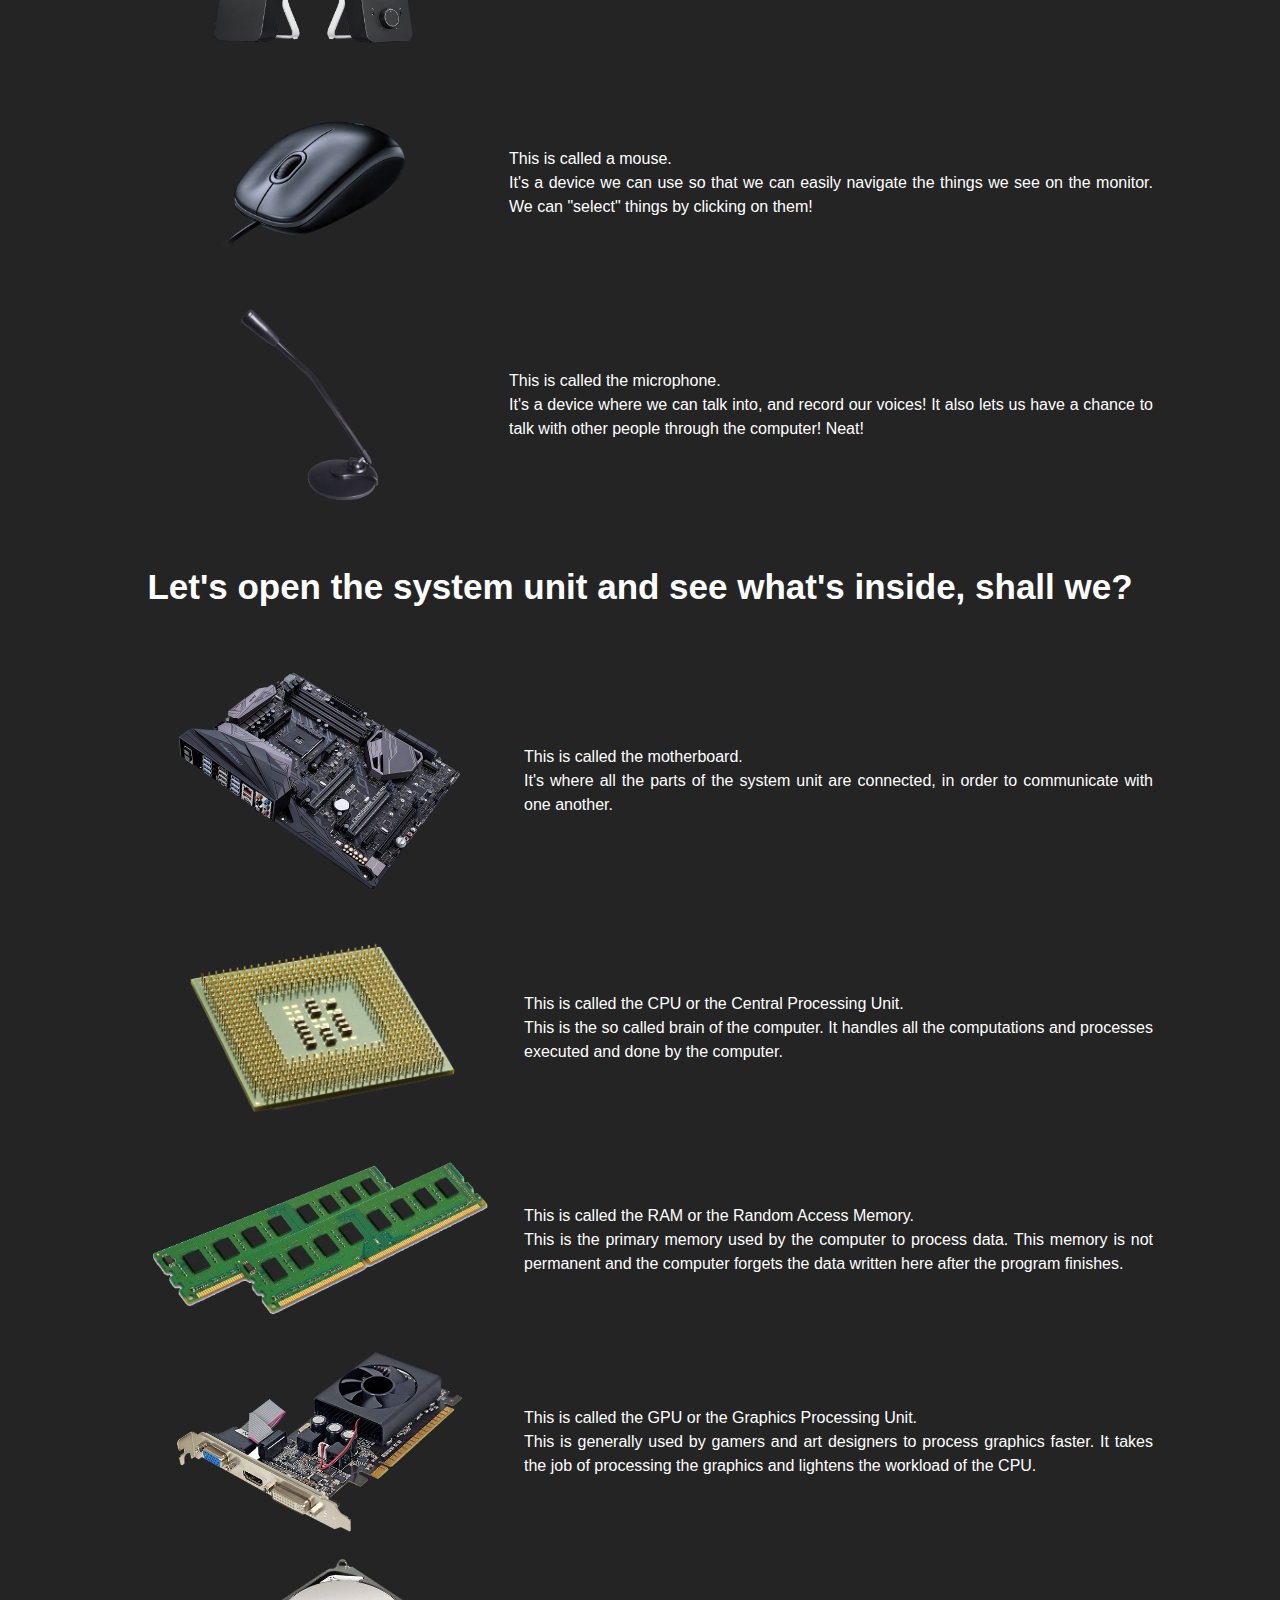
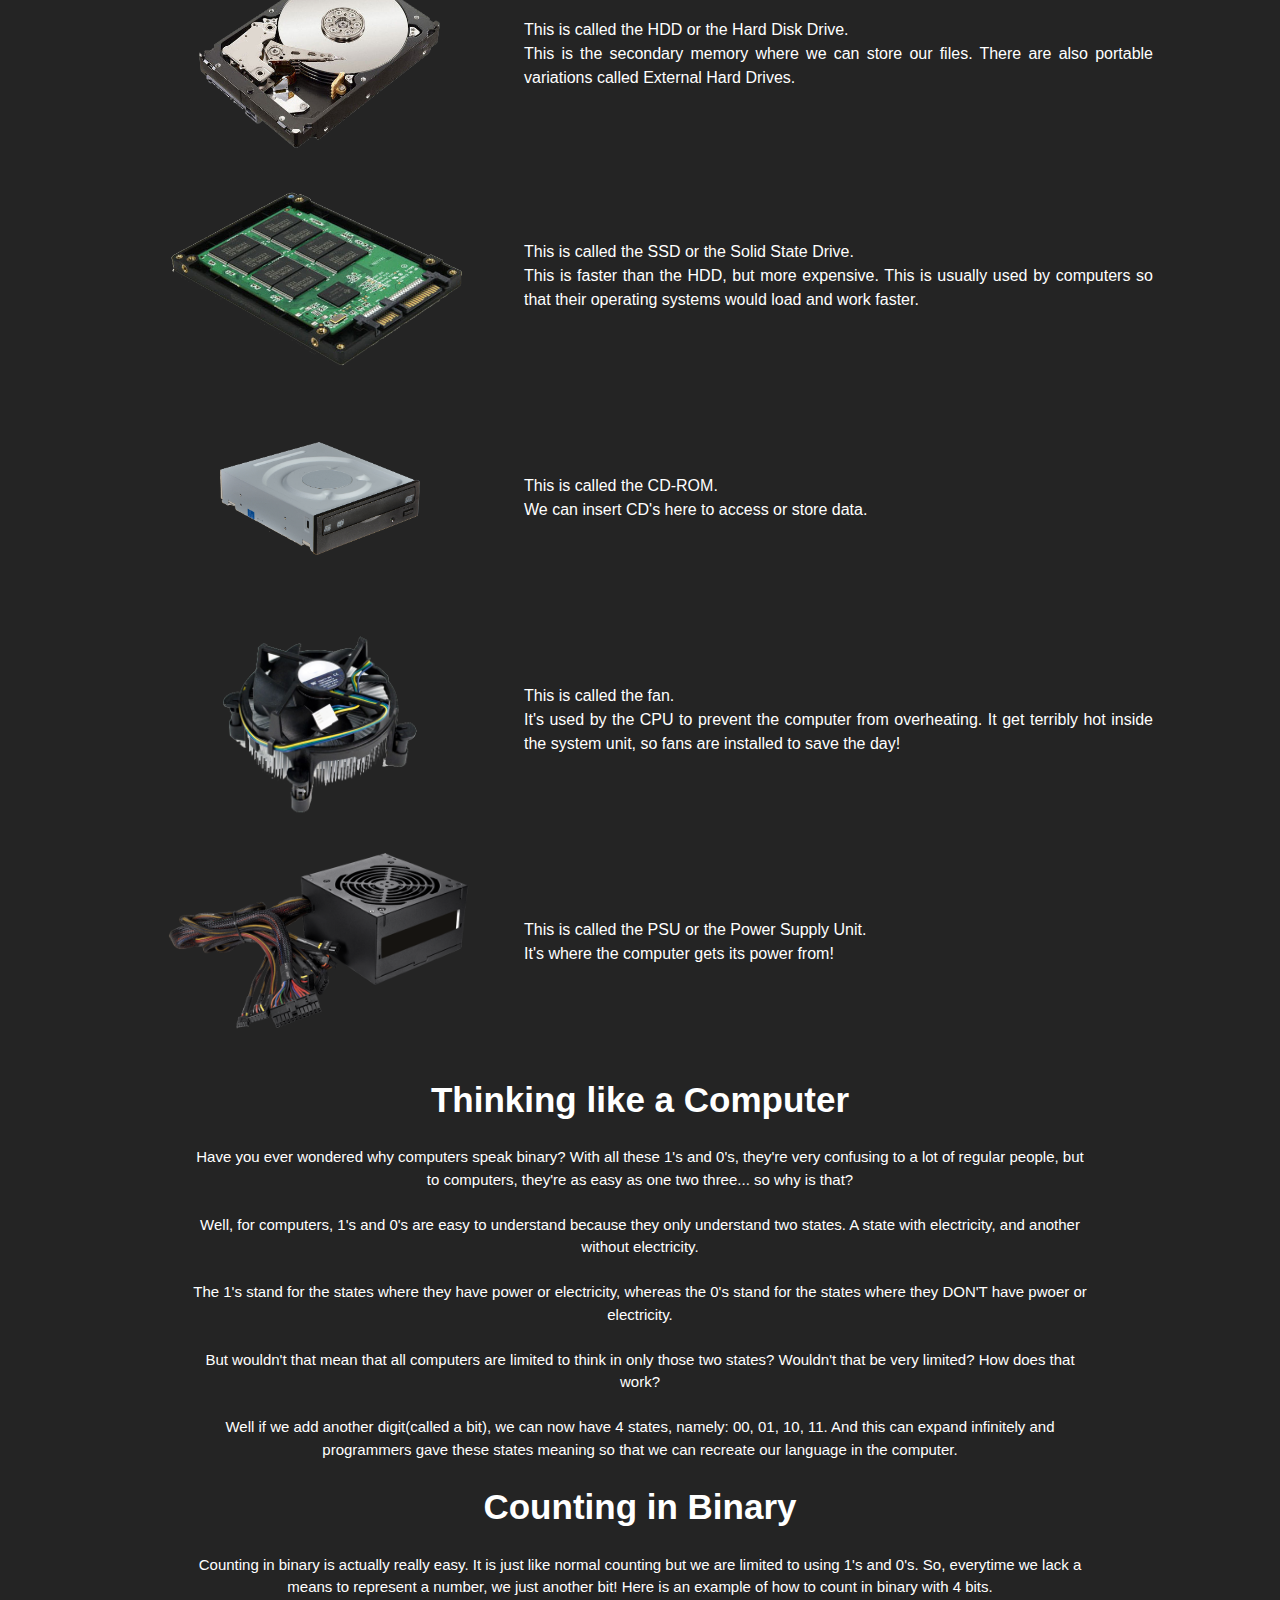
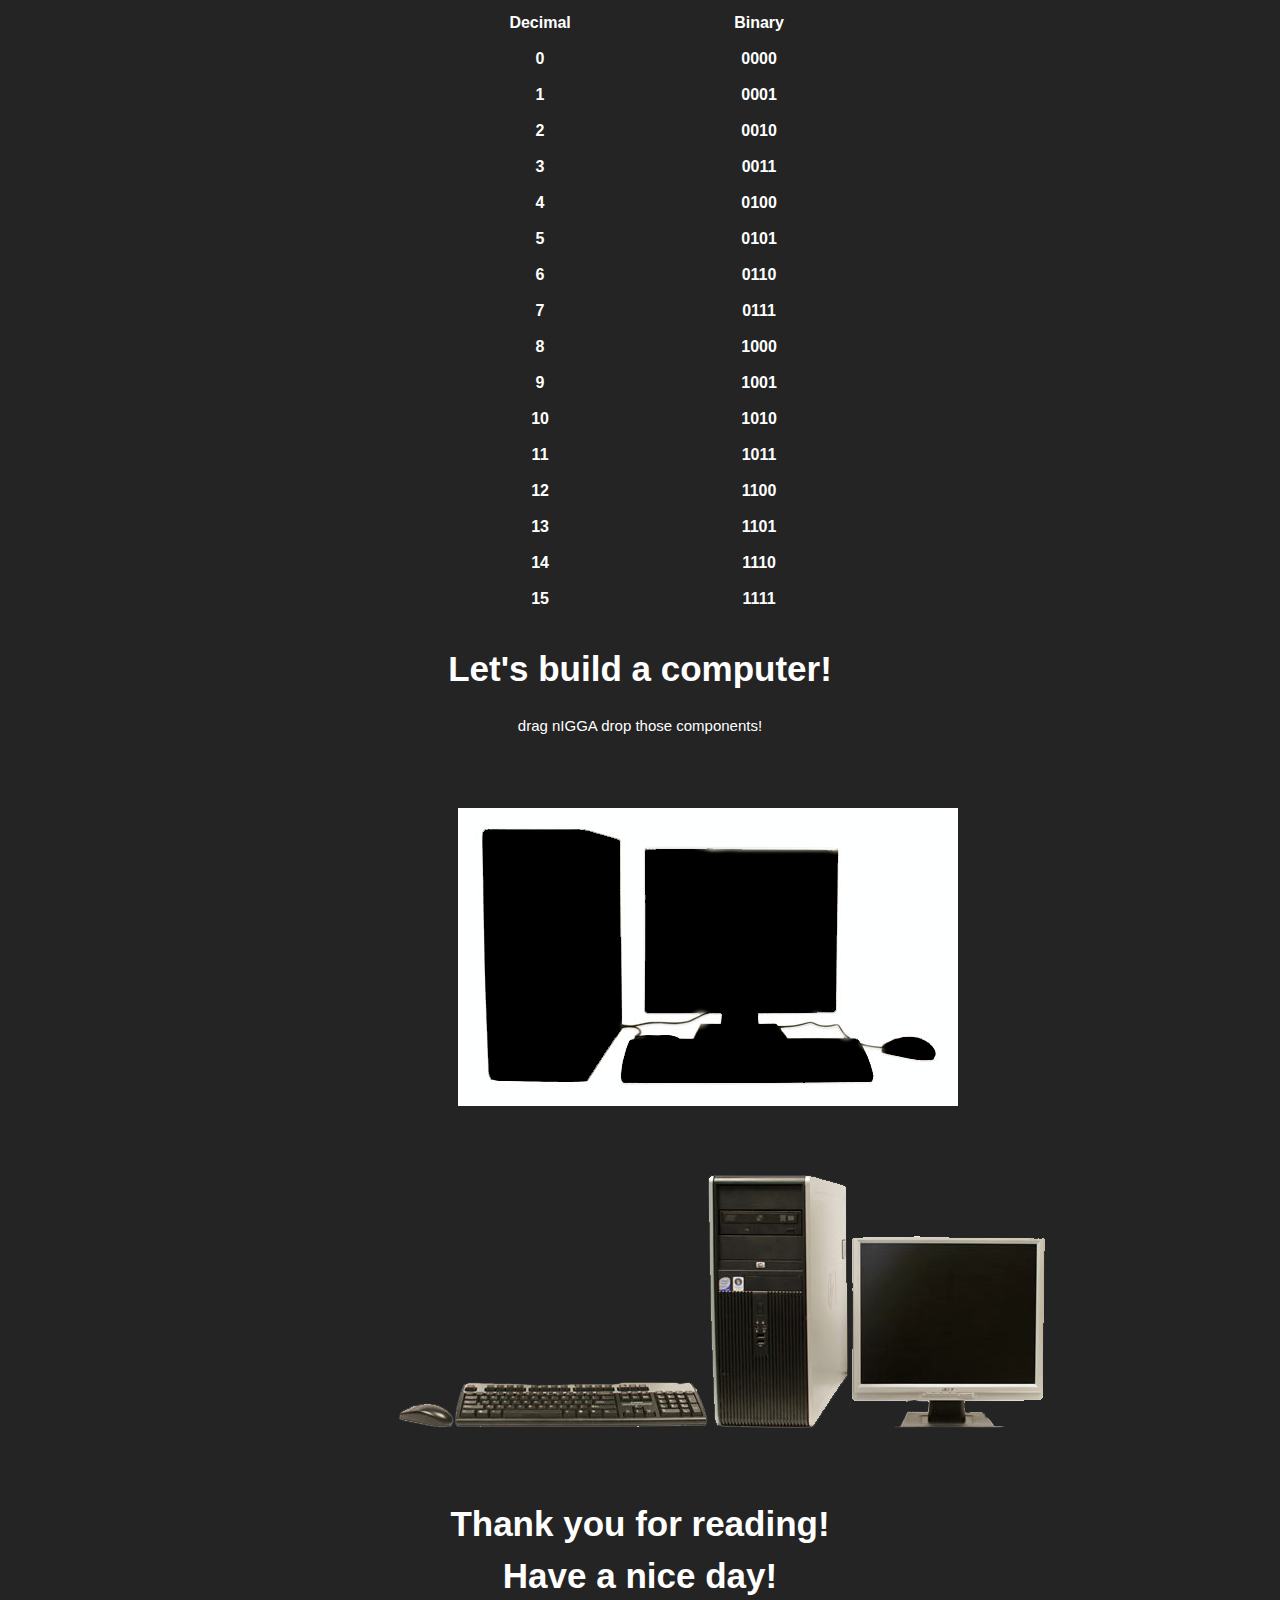
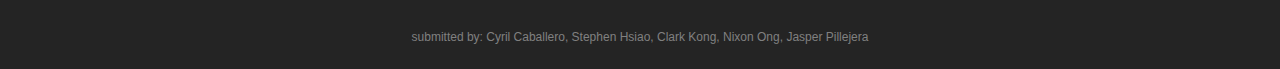
==== commit e50588bc: "removed index copies; revamped descriptions to be more nazified, and childrenfied" ====
--- a/index.html
+++ b/index.html
@@ -94,43 +94,43 @@
         <tr >
             <td align="center"><img src="case.png" height="250"/></td>
             <td style="text-align: justify;">
-                This is the system unit.<br> This contains and protects all the parts needed by the computer to process data.
+                This is called a system unit.<br> It contains all the parts needed by the computer, while protecting them from foreign objects!
             </td>
         </tr>
         <tr>
             <td align="center"><img src="mon.png" height="250"/></td>
             <td style="text-align: justify;">
-                This is the monitor.<br> This is where you see everything that the computer does.
+                This is called a monitor.<br> This is where we see everything that the computer does!
             </td>
         </tr>
         <tr>
             <td align="center"><img src="print.png" height="180"/></td>
             <td style="text-align: justify;">
-                This is the printer.<br> It is an output device you use to create a hardcopy of your documents.
+                This is called a printer.<br> It's a device we can use to print things, such as important documents!
             </td>
         </tr>
         <tr>
             <td align="center"><img src="kb.png" height="180"/></td>
             <td style="text-align: justify;">
-                This is the keyboard.<br> It is an input device you use to type your documents.
+                This is called a keyboard.<br> It's a device where we can type plenty of different symbols that will make up our alphabet! It's basically writing, but with less ink, and more button pressing!
             </td>
         </tr>
         <tr>
             <td align="center"><img src="speak.png" height="200"/></td>
             <td style="text-align: justify;">
-                This is the speaker.<br> It is an output device you can use to listen to music.
+                This is called a speaker.<br> It's a device we can use to listen to sounds, like music!
             </td>
         </tr>
         <tr>
             <td align="center"><img src="mou.png" height="200"/></td>
             <td style="text-align: justify;">
-                This is the mouse.<br> It is an input device you can use to point and click the things you see on the monitor.
+                This is called a mouse.<br> It's a device we can use so that we can easily navigate the things we see on the monitor. We can "select" things by clicking on them!
             </td>
         </tr>
         <tr>
             <td align="center"><img src="mic.png" height="200"/></td>
             <td style="text-align: justify;">
-                This is the microphone.<br> It is an input device you use to talk to other people.
+                This is called the microphone.<br> It's a device where we can talk into, and record our voices! It also lets us have a chance to talk with other people through the computer! Neat!
             </td>
         </tr>
     </table>
@@ -138,7 +138,7 @@
 
 <br>
 <div id="made">
-    <div id="md">Let's go inside the system unit!</div>
+    <div id="md">Let's open the system unit and see what's inside, shall we?</div>
 </div>
 
 <div id="hardware" border=1px align="center">
@@ -146,55 +146,55 @@
         <tr>
             <td align="center"><img src="mobo.png" height="250"/></td>
             <td style="text-align: justify;">
-                This is the motherboard.<br> It is a medium for all the parts of the system unit to communicate with one another.
+                This is called the motherboard.<br> It's where all the parts of the system unit are connected, in order to communicate with one another.
             </td>
         </tr>
         <tr>
             <td align="center"><img src="cpu.png" height="200"/></td>
             <td style="text-align: justify;">
-                This is the CPU or the Central Processing Unit.<br> This is the brain of the computer. It does all the computations needed by the computer.
+                This is called the CPU or the Central Processing Unit.<br> This is the so called brain of the computer. It handles all the computations and processes executed and done by the computer.
             </td>
         </tr>
         <tr>
             <td align="center"><img src="ram.png" height="180"/></td>
             <td style="text-align: justify;">
-                This is the RAM or the Random Access Memory.<br> This is the primary memory used by the computer to process data. This memory is not permanent and the computer forgets the data written here after the program finishes.
+                This is called the RAM or the Random Access Memory.<br> This is the primary memory used by the computer to process data. This memory is not permanent and the computer forgets the data written here after the program finishes.
             </td>
         </tr>
         <tr>
             <td align="center"><img src="gfx.png" height="180"/></td>
             <td style="text-align: justify;">
-                This is the GPU or the Graphics Processing Unit.<br> This is generally used by gamers and designers to process graphics faster. It takes the job of processing the graphics and makes the job of the CPU easier.
+                This is called the GPU or the Graphics Processing Unit.<br> This is generally used by gamers and art designers to process graphics faster. It takes the job of processing the graphics and lightens the workload of the CPU.
             </td>
         </tr>
         <tr>
             <td align="center"><img src="hdd.png" height="200"/></td>
             <td style="text-align: justify;">
-                This is the HDD or the Hard Disk Drive.<br> This is the secondary memory where you can store your files. There are also portable versions of this called an External Hard Drive.
+                This is called the HDD or the Hard Disk Drive.<br> This is the secondary memory where we can store our files. There are also portable variations called External Hard Drives.
             </td>
         </tr>
         <tr>
             <td align="center"><img src="ssd.png" height="200"/></td>
             <td style="text-align: justify;">
-                This is the SSD or the Solid State Drive.<br> This is faster than a HDD but also more expensive. This is usually used by computers so that the operating system would load faster.
+                This is called the SSD or the Solid State Drive.<br> This is faster than the HDD, but  more expensive. This is usually used by computers so that their operating systems would load and work faster.
             </td>
         </tr>
         <tr>
             <td align="center"><img src="drive.png" height="200"/></td>
             <td style="text-align: justify;">
-                This is the CD-ROM.<br> You can insert a CD here to store data.
+                This is called the CD-ROM.<br> We can insert CD's here to access or store data.
             </td>
         </tr>
         <tr>
             <td align="center"><img src="sfan.png" height="200"/></td>
             <td style="text-align: justify;">
-                This is the fan.<br> This is used by the central processing unit to prevent the computer from overheating.
+                This is called the fan.<br> It's used by the CPU to prevent the computer from overheating. It get terribly hot inside the system unit, so fans are installed to save the day!
             </td>
         </tr>
         <tr>
             <td align="center"><img src="psu.png" height="200"/></td>
             <td style="text-align: justify;">
-                This is the PSU or the Power Supply Unit.<br> It is needed to power the computer.
+                This is called the PSU or the Power Supply Unit.<br> It's where the computer gets its power from!
             </td>
         </tr>
     </table>
@@ -204,13 +204,16 @@
 	<div id="thinking" align="center">Thinking like a Computer </div>
 	<div id ="thinking1">
 Have you ever wondered why computers speak binary? 
-With all these 1's and 0's, it is really confusing to people.
-But to computers, it seems very easy. Why?
-Well, to computers, 1's and 0's is easy to understand because they only understand two states. 
-A state with electricity, and another without electricity.
-
-But doesn't this mean that the computer is limited to think in these two states?
-Well if we add another digit called a bit we can now have 4 states, namely: 00, 01, 10, 11.
+With all these 1's and 0's, they're very confusing to a lot of regular people, but to computers, they're as easy as one two three... so why is that?
+<br><br>
+Well, for computers, 1's and 0's are easy to understand because they only understand two states. 
+A state with electricity, and another without electricity. 
+<br><br>
+The 1's stand for the states where they have power or electricity, whereas the 0's stand for the states where they DON'T have pwoer or electricity. 
+<br><br>
+But wouldn't that mean that all computers are limited to think in only those two states? Wouldn't that be very limited? How does that work?
+<br><br>
+Well if we add another digit(called a bit), we can now have 4 states, namely: 00, 01, 10, 11.
 And this can expand infinitely and programmers gave these states meaning so that we can recreate our language in the computer.
 	</div>
 </div>
@@ -296,11 +299,11 @@
 
 <div id="game">
     <div id="gm">Let's build a computer!</div>
-    <div id="gm1">drag n drop those components!</div>
+    <div id="gm1">drag nIGGA drop those components!</div>
 </div>
 
 <div style="text-align: center">
-<iframe id="games" src="game.html" width="1280" height="720" style="border: 0;" scrolling="no"></iframe>
+<iframe id="games" src="game.html" width="1280" height="720" style="border: 0;" scrolling="no" ></iframe>
 </div>
 
 <div id="end">
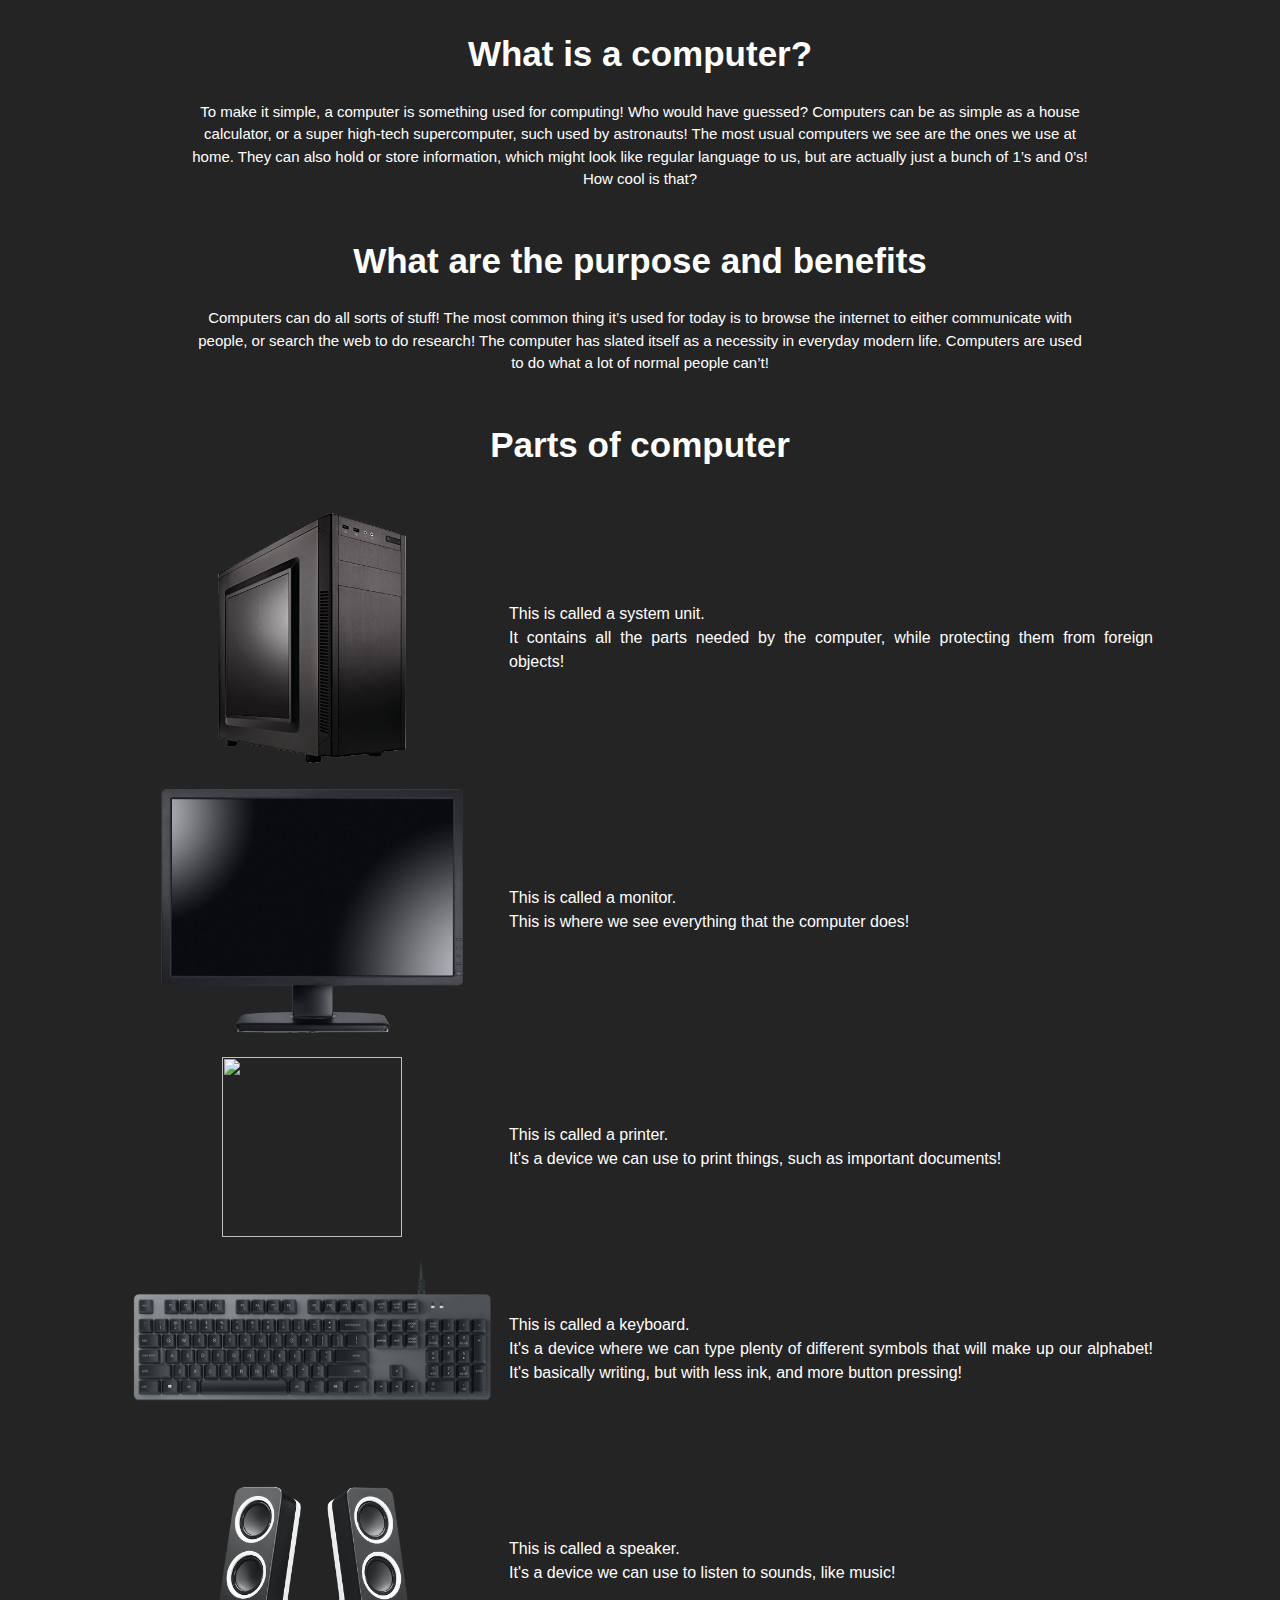
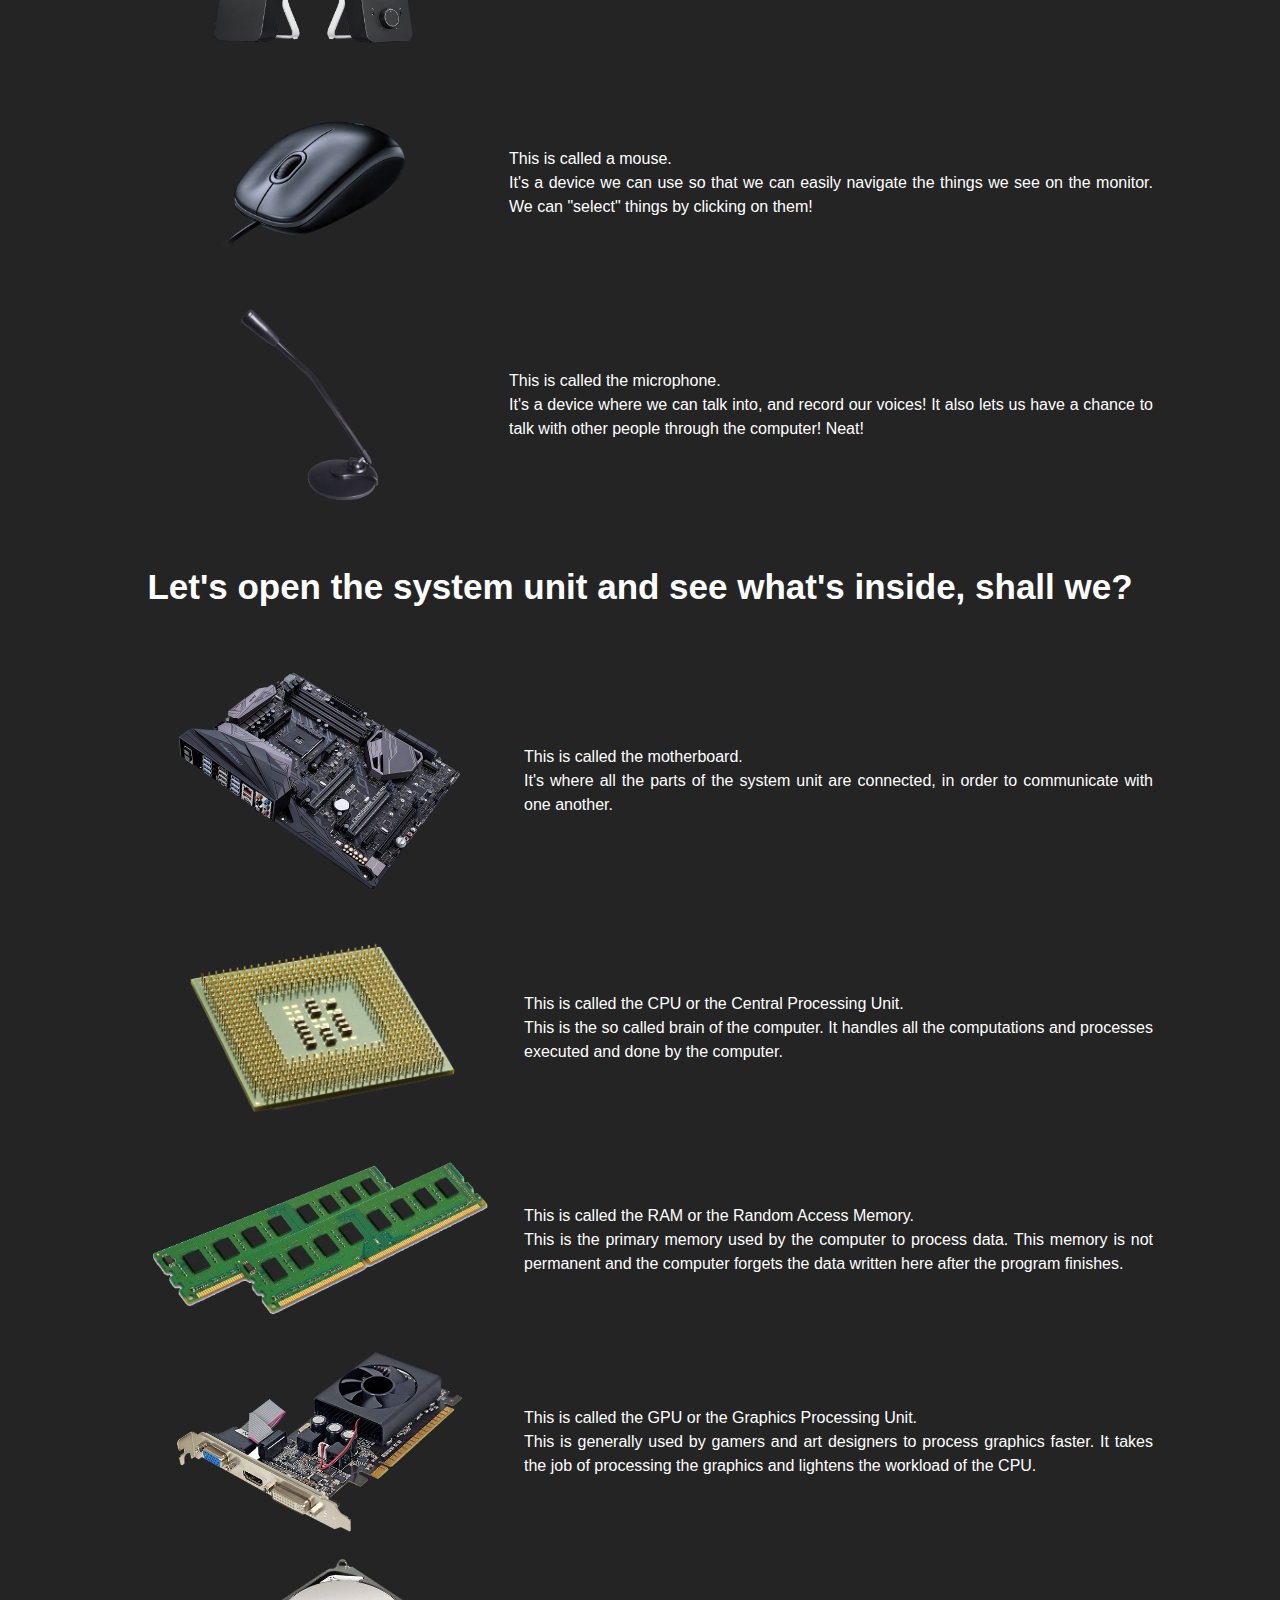
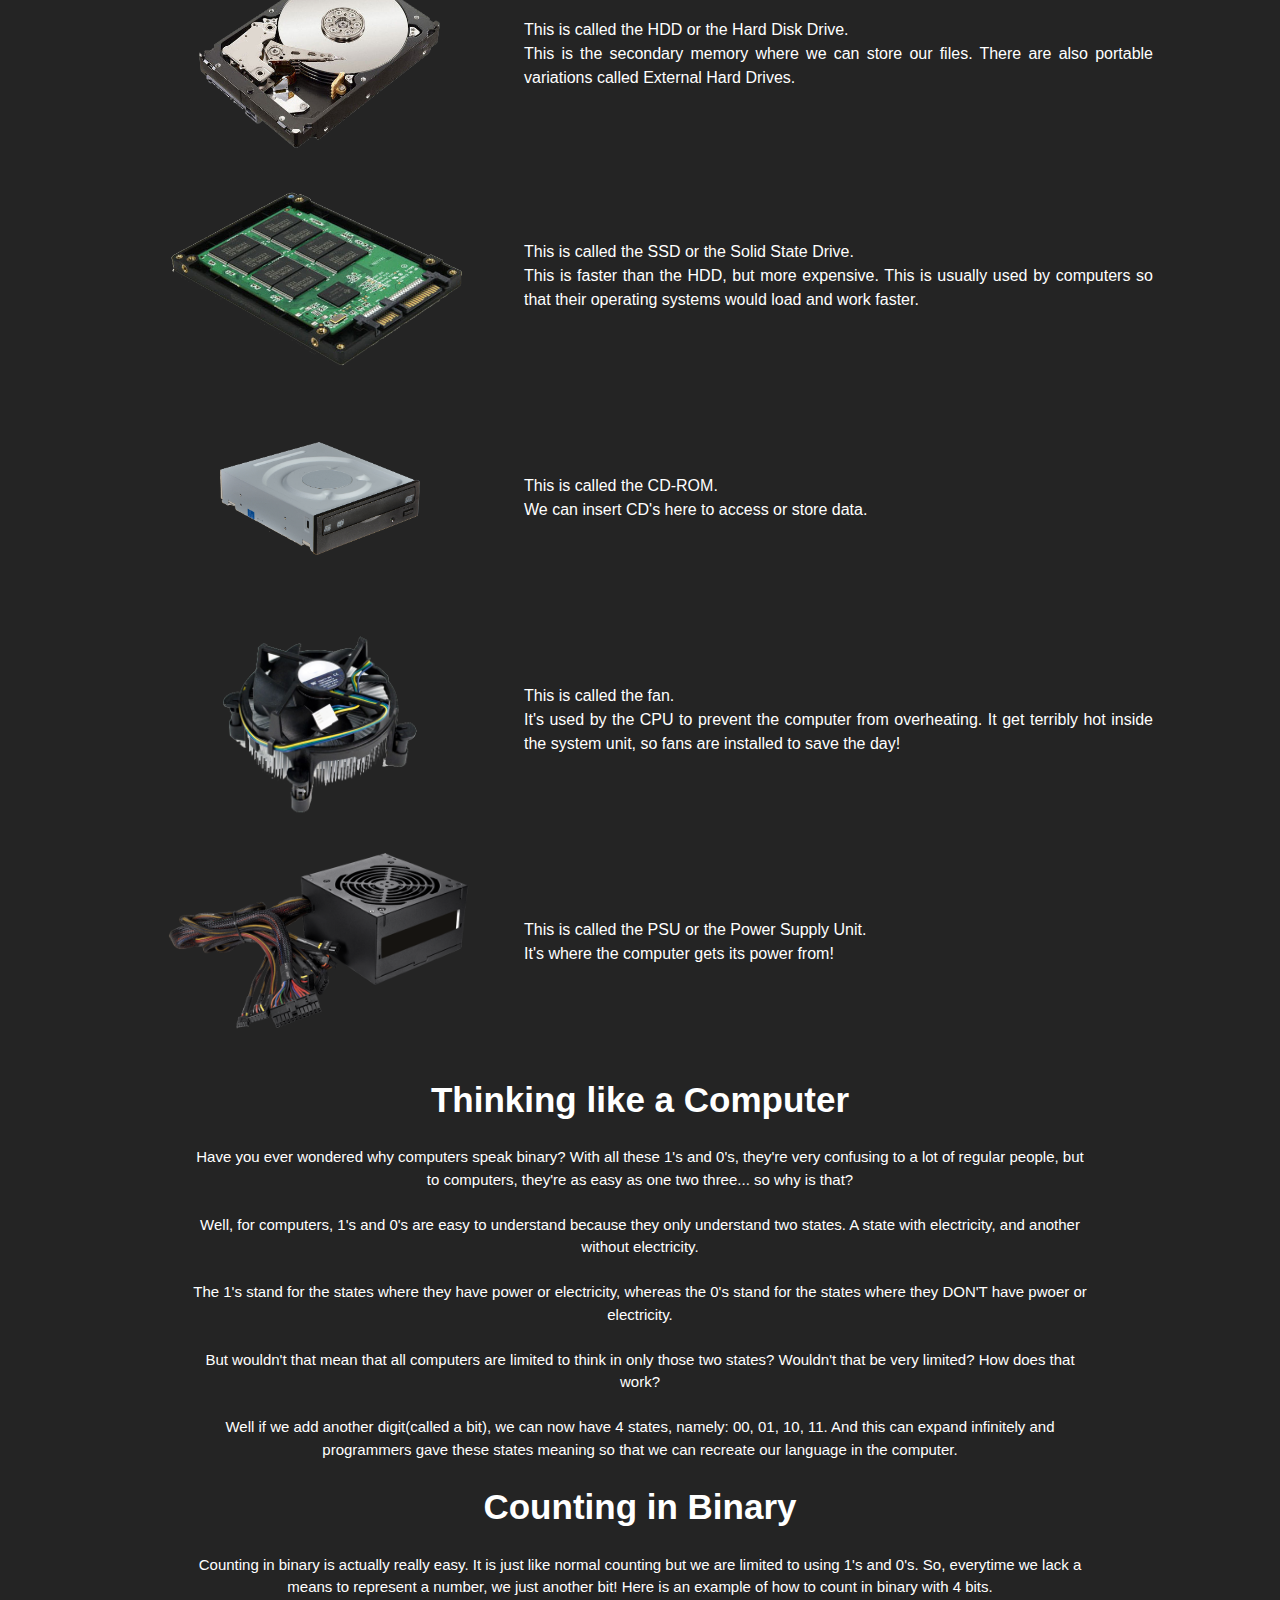
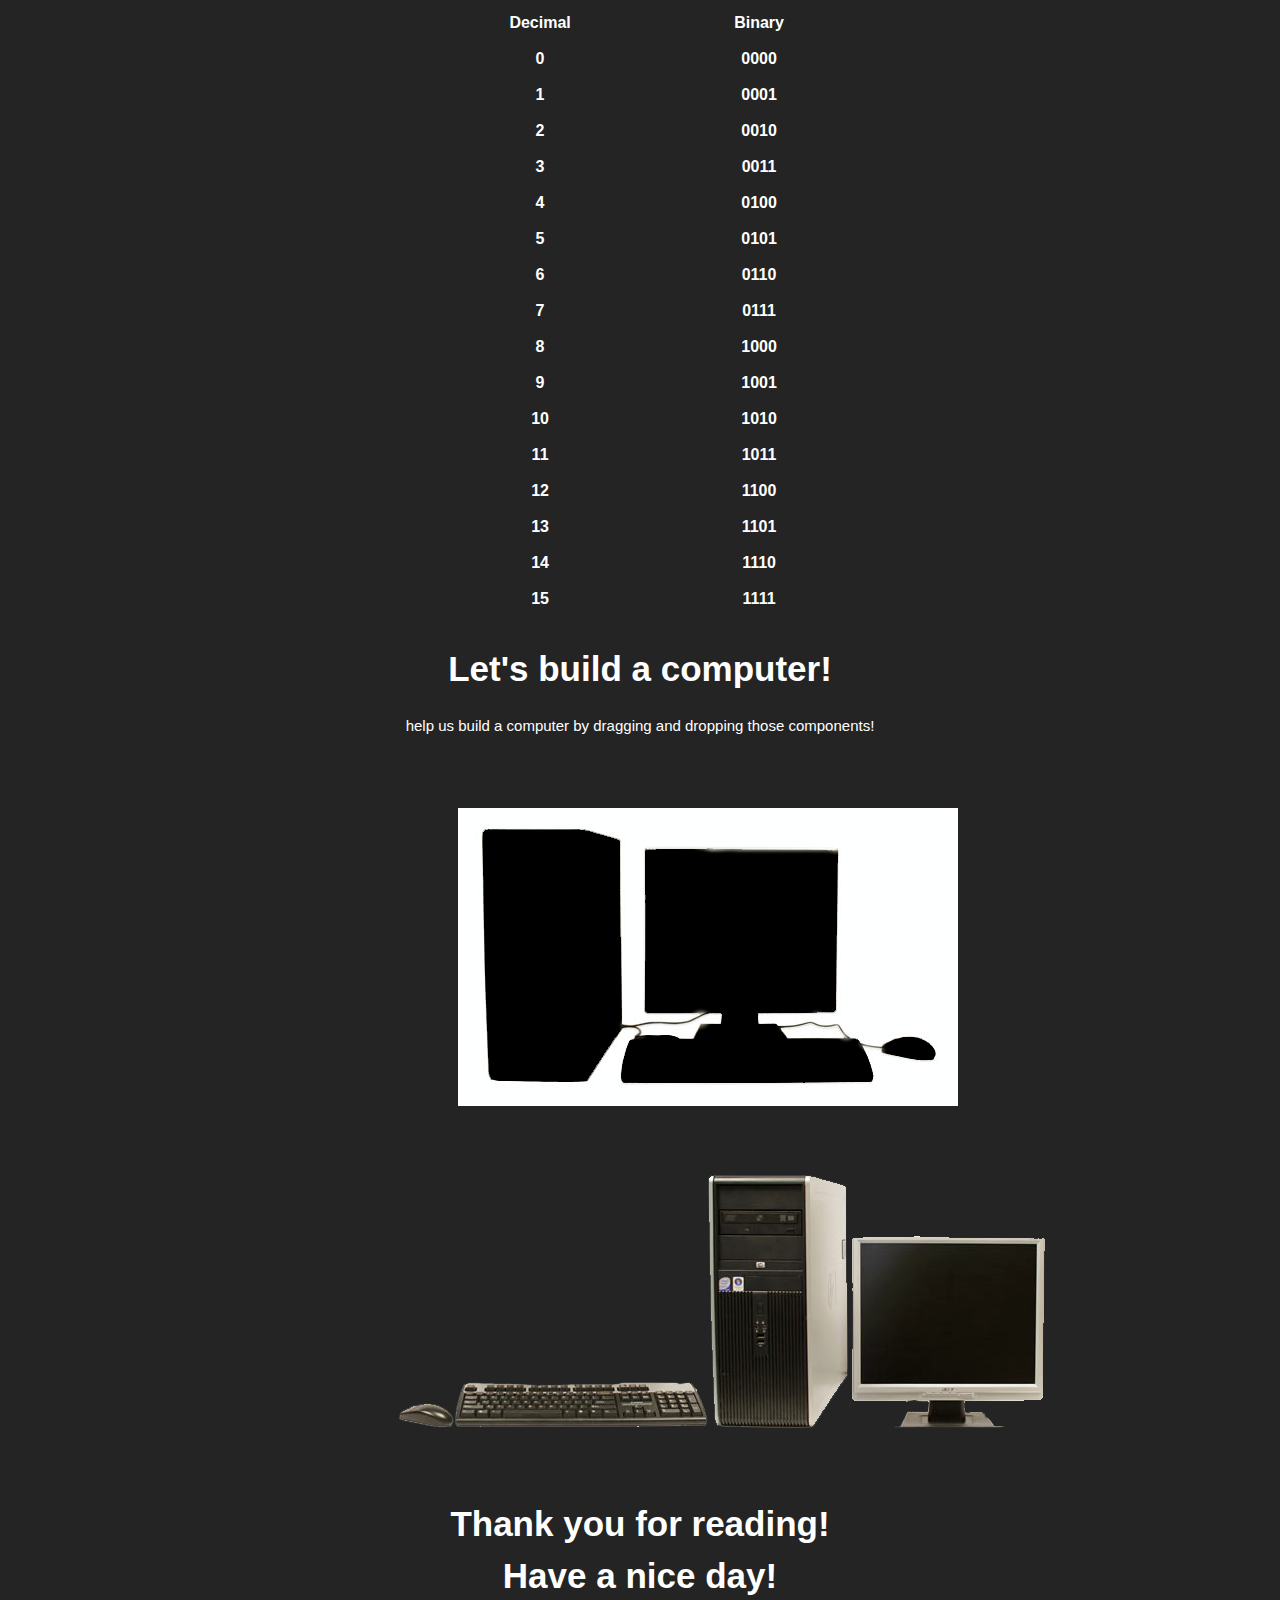
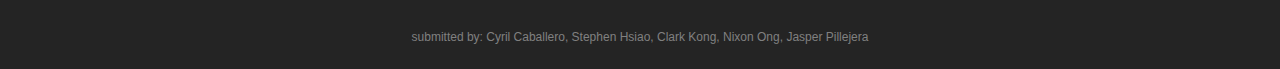
==== commit b0e3ae88: "pls dont do that again" ====
--- a/index.html
+++ b/index.html
@@ -299,7 +299,7 @@
 
 <div id="game">
     <div id="gm">Let's build a computer!</div>
-    <div id="gm1">drag nIGGA drop those components!</div>
+    <div id="gm1">help us build a computer by dragging and dropping those components!</div>
 </div>
 
 <div style="text-align: center">
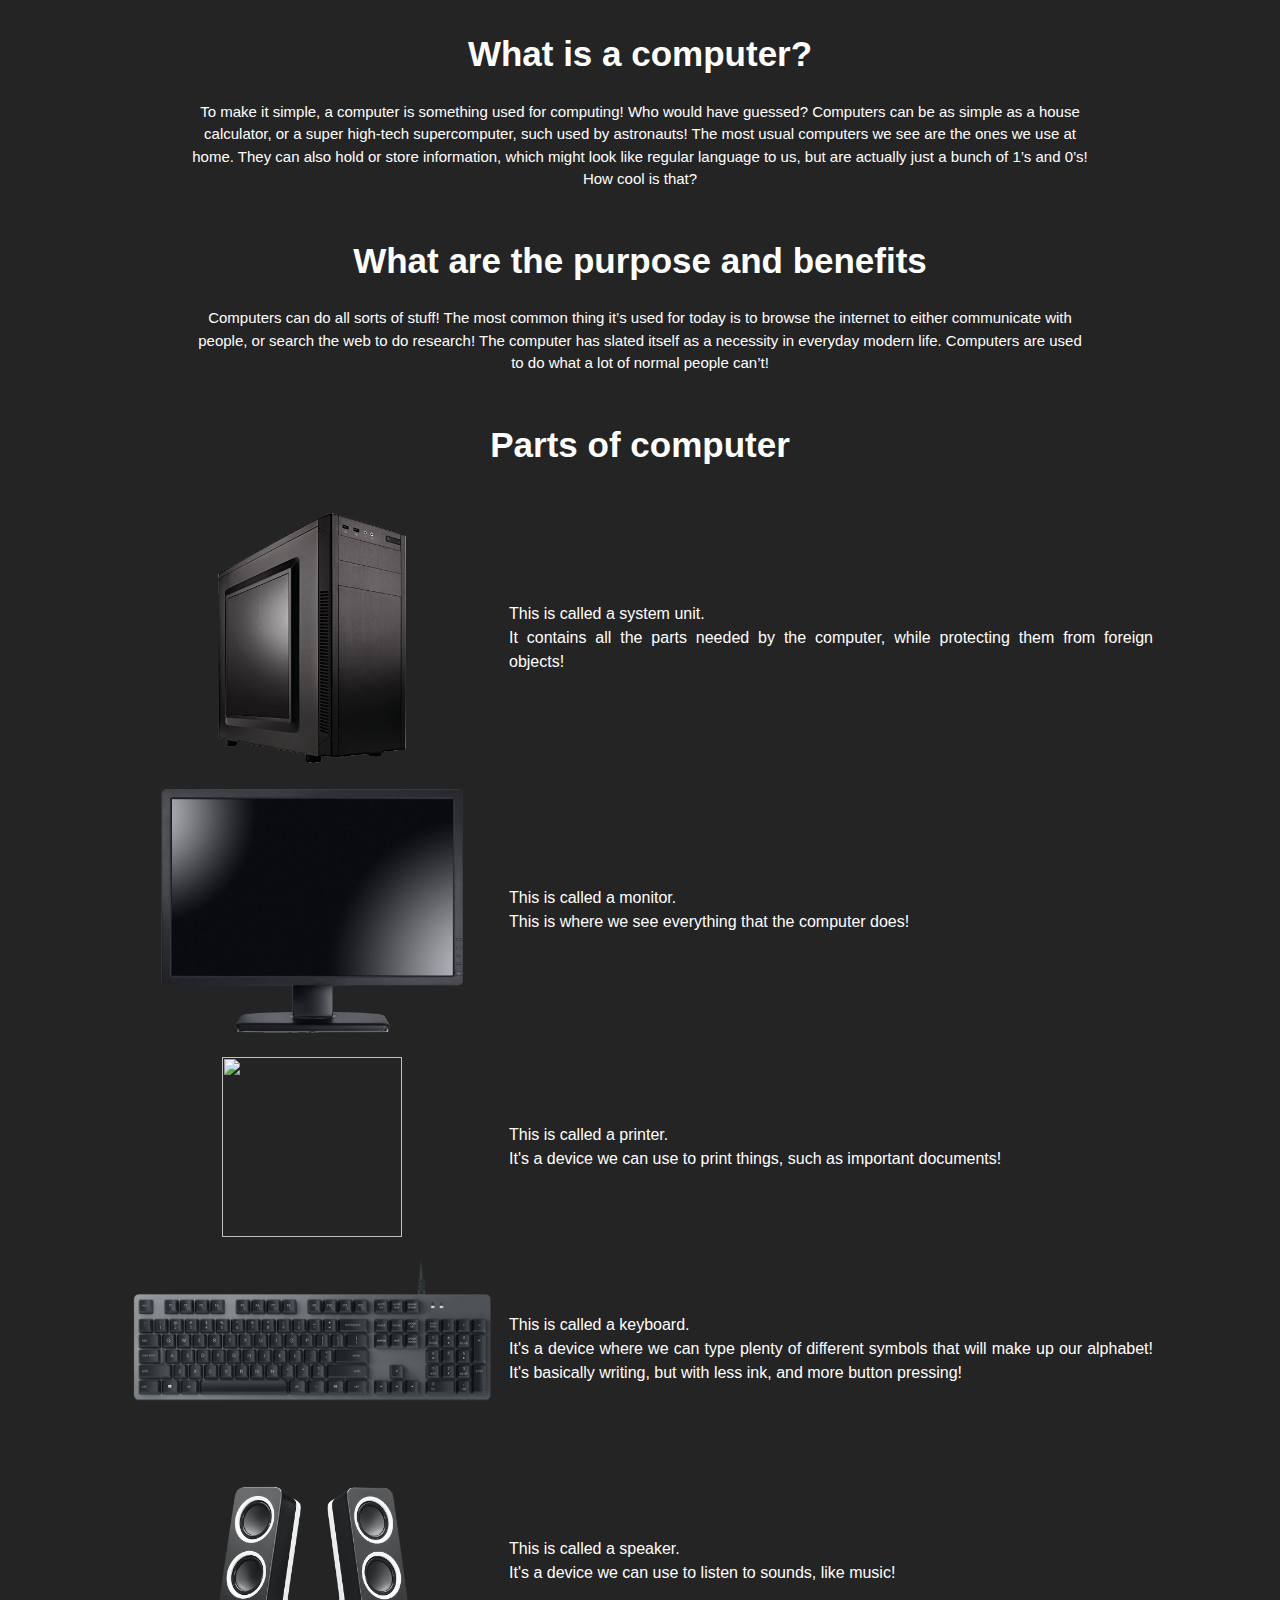
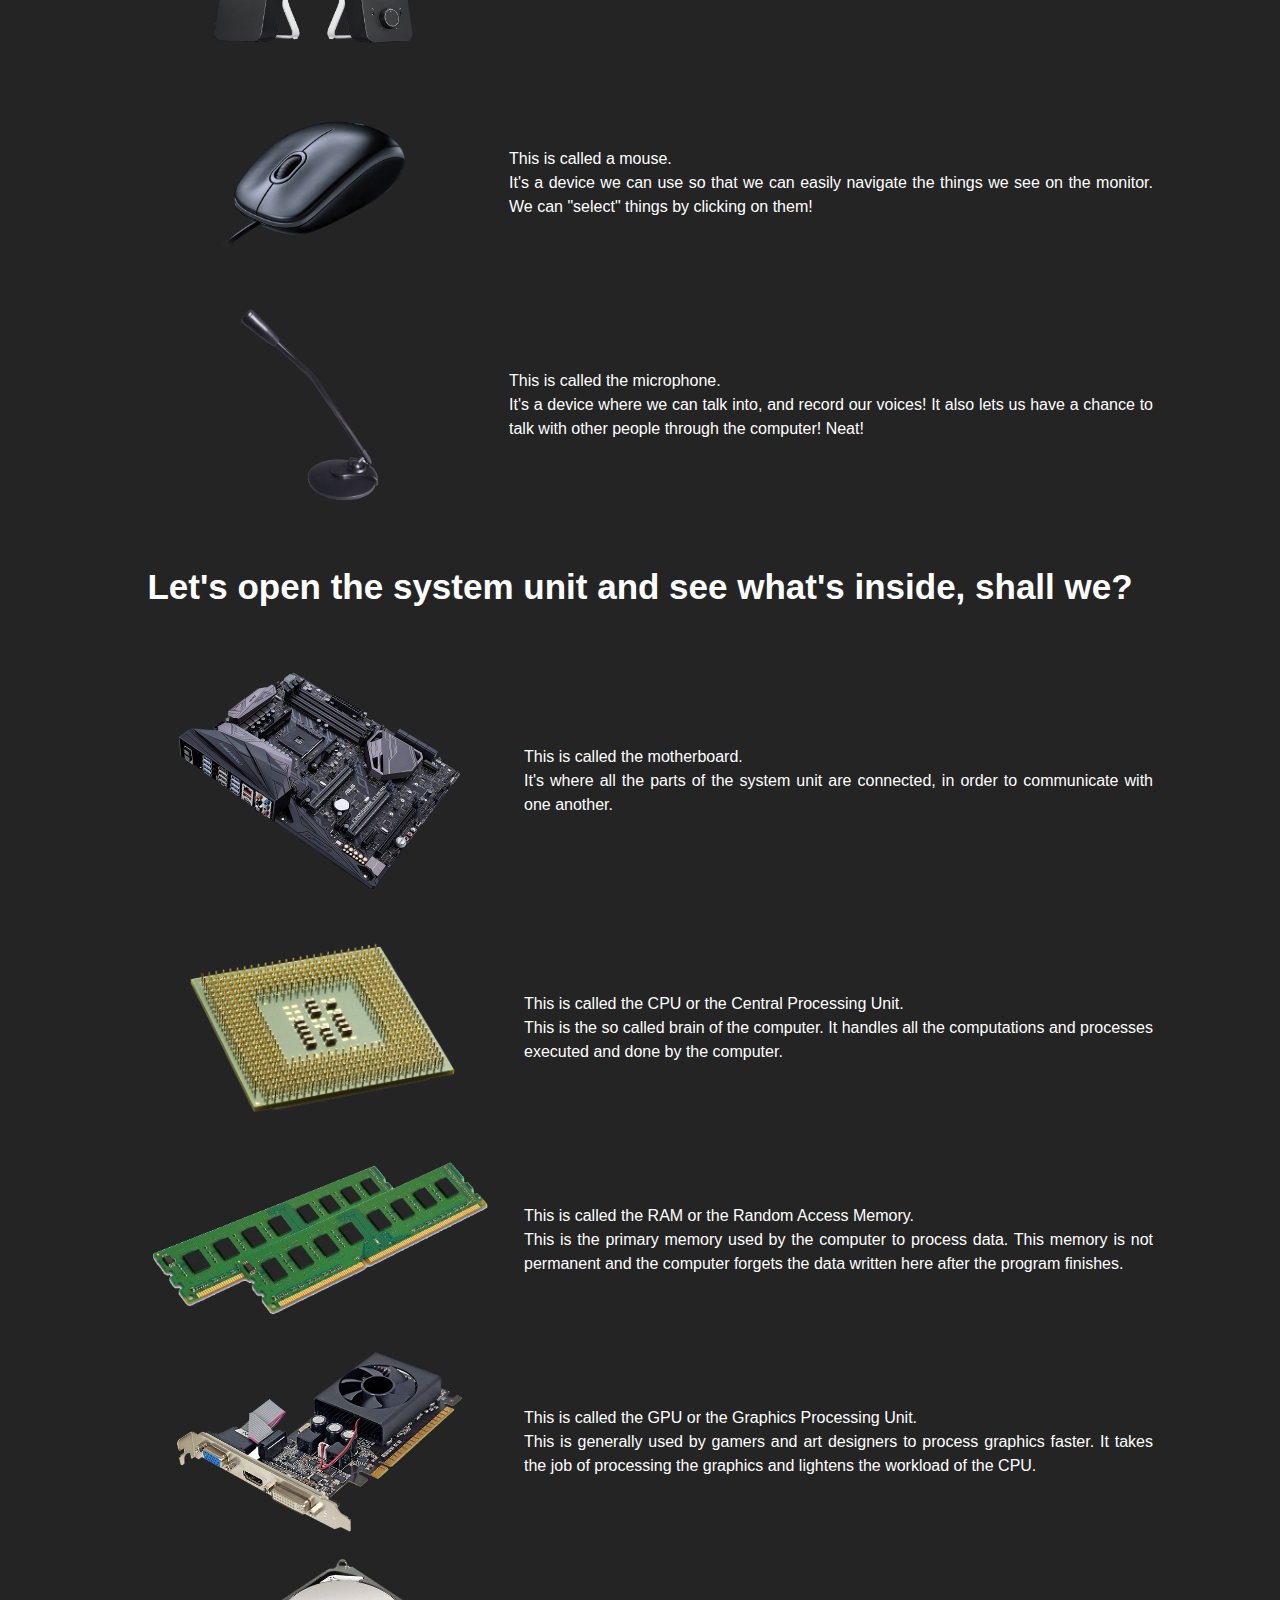
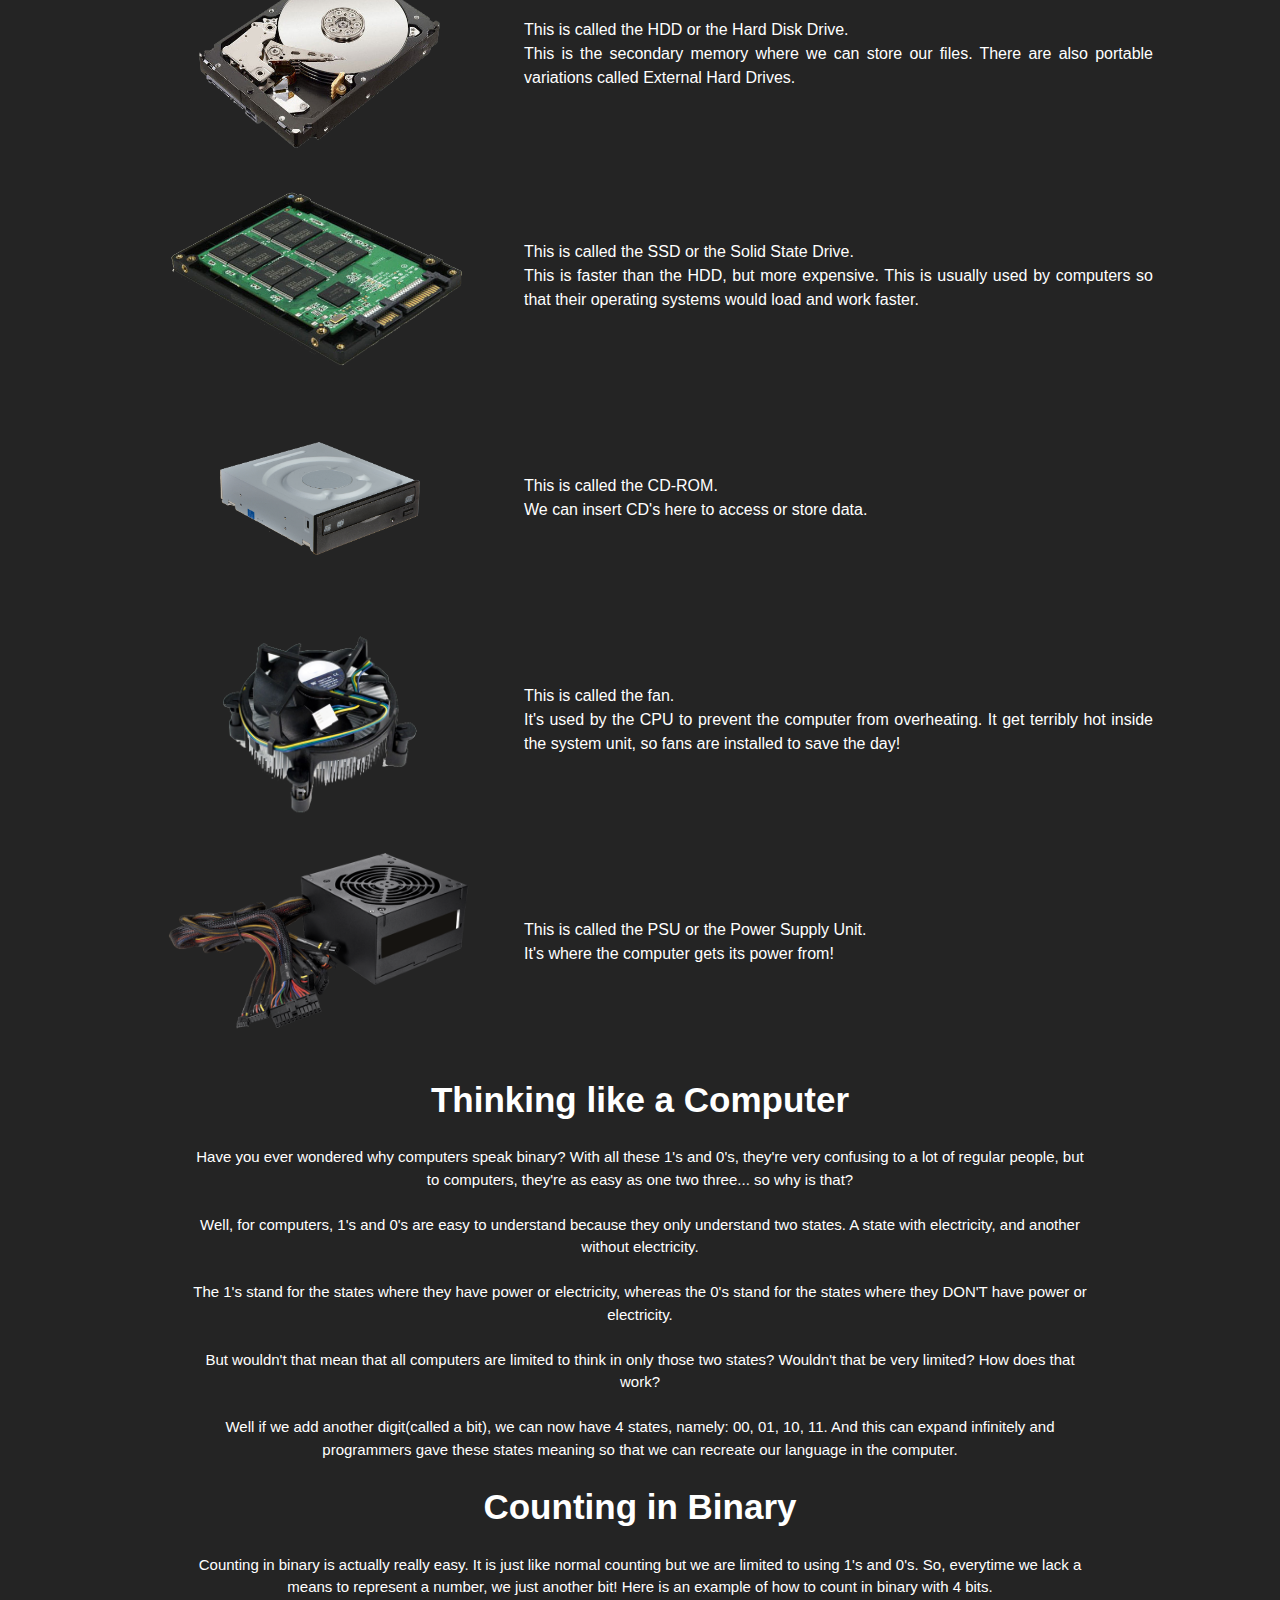
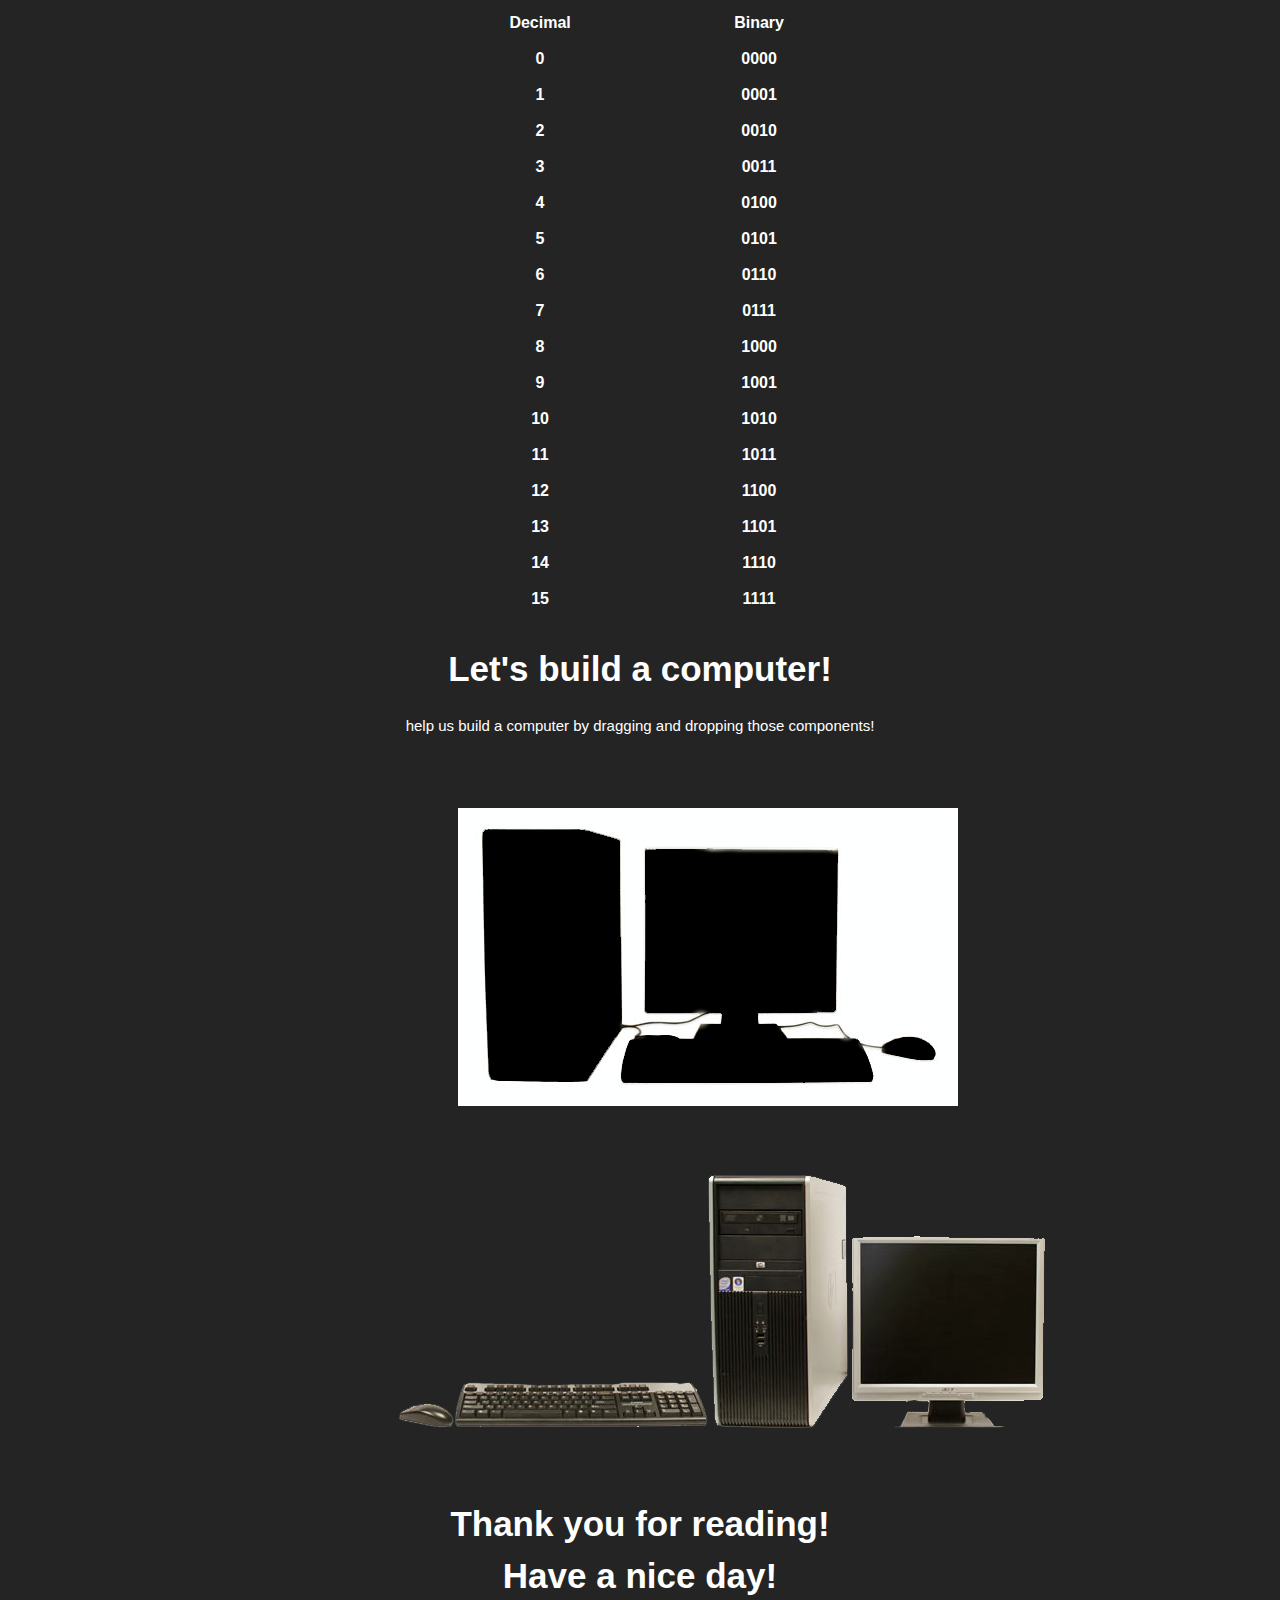
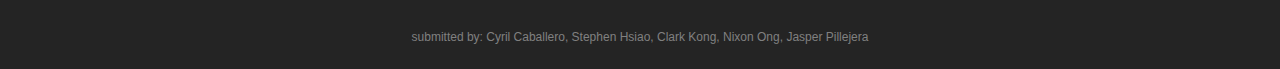
==== commit f89b40b1: "typo fixed" ====
--- a/index.html
+++ b/index.html
@@ -209,7 +209,7 @@
 Well, for computers, 1's and 0's are easy to understand because they only understand two states. 
 A state with electricity, and another without electricity. 
 <br><br>
-The 1's stand for the states where they have power or electricity, whereas the 0's stand for the states where they DON'T have pwoer or electricity. 
+The 1's stand for the states where they have power or electricity, whereas the 0's stand for the states where they DON'T have power or electricity. 
 <br><br>
 But wouldn't that mean that all computers are limited to think in only those two states? Wouldn't that be very limited? How does that work?
 <br><br>
